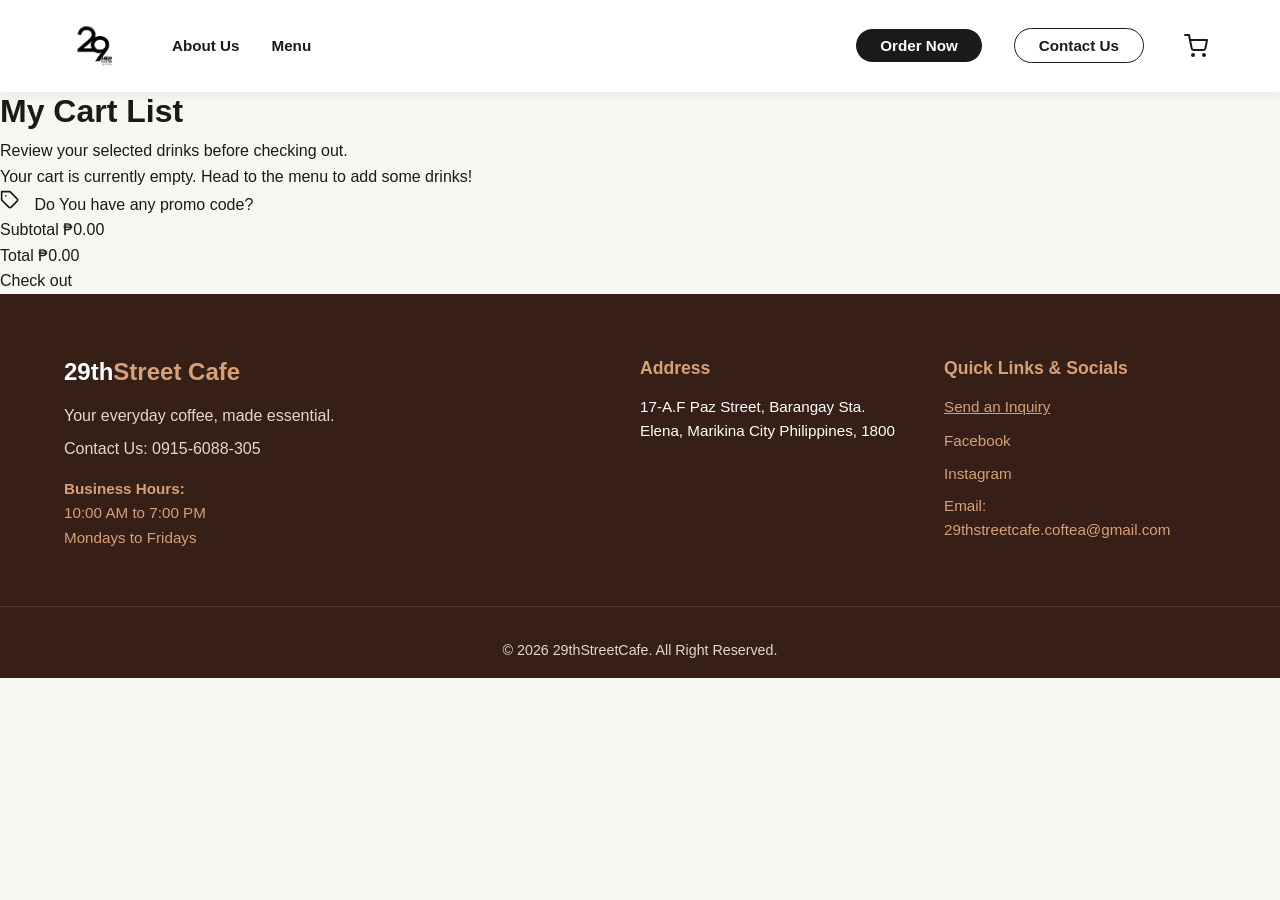
==== cart.html @ 1bb334f3 "mobile responsiveness v1" ====
<!DOCTYPE html>
<html lang="en">
<head>
    <meta charset="UTF-8">
    <meta name="viewport" content="width=device-width, initial-scale=1.0">
    <title>29th Street Cafe | My Cart</title>
    <link rel="stylesheet" href="styles.css">
    <script src="cart.js" defer></script>
</head>
<body>

    <header class="site-header">
        <div class="container header-container">
            <div class="logo-container">
                <a href="index.html#hero" class="brand-logo"><img src="images/logo ulit.png" alt="29th Street Cafe Logo" class="logo-img"></a>
            </div>
            <div class="mobile-header-actions">
                <a href="cart.html" class="cart-icon-link" aria-label="Go to Cart">
                    <svg width="24" height="24" viewBox="0 0 24 24" fill="none" stroke="currentColor" stroke-width="2" stroke-linecap="round" stroke-linejoin="round">
                        <circle cx="9" cy="21" r="1"></circle><circle cx="20" cy="21" r="1"></circle>
                        <path d="M1 1h4l2.68 13.39a2 2 0 0 0 2 1.61h9.72a2 2 0 0 0 2-1.61L23 6H6"></path>
                    </svg>
                </a>
            </div>
            <nav class="main-navigation">
                <ul class="nav-list">
                    <li><a href="index.html#about" class="nav-link">About Us</a></li>
                    <li><a href="index.html#menu" class="nav-link">Menu</a></li>
                    <li class="push-right"><a href="form.html" class="nav-link btn-nav">Order Now</a></li>
                    <li><a href="inquiries.html" class="nav-link btn-nav-outline">Contact Us</a></li>
                    <li class="desktop-cart">
                        <a href="cart.html" class="nav-link cart-icon-link" aria-label="Go to Cart">
                            <svg width="24" height="24" viewBox="0 0 24 24" fill="none" stroke="currentColor" stroke-width="2" stroke-linecap="round" stroke-linejoin="round">
                                <circle cx="9" cy="21" r="1"></circle><circle cx="20" cy="21" r="1"></circle>
                                <path d="M1 1h4l2.68 13.39a2 2 0 0 0 2 1.61h9.72a2 2 0 0 0 2-1.61L23 6H6"></path>
                            </svg>
                        </a>
                    </li>
                </ul>
            </nav>
        </div>
    </header>

    <main class="cart-page-main">
        <div class="cart-wrapper">
            <div class="cart-header">
                <h1>My Cart List</h1>
                <p>Review your selected drinks before checking out.</p>
            </div>

            <div id="cartItemsContainer" class="cart-items-container">
                </div>

            <div class="promo-code-box">
                <svg width="20" height="20" viewBox="0 0 24 24" fill="none" stroke="var(--espresso-brown)" stroke-width="2" stroke-linecap="round" stroke-linejoin="round" style="margin-right: 10px;">
                    <path d="M20.59 13.41l-7.17 7.17a2 2 0 0 1-2.83 0L2 12V2h10l8.59 8.59a2 2 0 0 1 0 2.82z"></path>
                    <line x1="7" y1="7" x2="7.01" y2="7"></line>
                </svg>
                Do You have any promo code?
            </div>

            <div class="cart-summary">
                <div class="summary-row">
                    <span>Subtotal</span>
                    <span id="cartSubtotal">₱0.00</span>
                </div>
                <div class="summary-divider"></div>
                <div class="summary-row total-row">
                    <span>Total</span>
                    <span id="cartTotal">₱0.00</span>
                </div>
            </div>

            <a href="form.html" class="btn-checkout">Check out</a>
        </div>
    </main>

    <footer id="app" class="site-footer">
        <div class="container footer-grid">
            <div class="footer-brand">
                <h3>29th<span class="logo-accent-footer">Street Cafe</span></h3>
                <p>Your everyday coffee, made essential.</p>
                <p>Contact Us: 0915-6088-305</p>
                <p style="margin-top: 15px; color: var(--chai-spice); font-size: 0.95rem;">
                    <strong>Business Hours:</strong><br>10:00 AM to 7:00 PM<br>Mondays to Fridays
                </p>
            </div>
           <div class="footer-links">
                <h4>Address</h4>
                <ul><li>17-A.F Paz Street, Barangay Sta. Elena, Marikina City Philippines, 1800</li></ul>
            </div>
            <div class="footer-links">
                <h4>Quick Links & Socials</h4>
                <ul>
                    <li><a href="inquiries.html" style="text-decoration: underline;">Send an Inquiry</a></li>
                    <li style="margin-top: 10px;"><a href="https://www.facebook.com/share/1GhwQuFxMb/" target="_blank">Facebook</a></li>
                    <li><a href="https://www.instagram.com/29thstreet_cafe" target="_blank">Instagram</a></li>
                    <li><a href="mailto:29thstreetcafe.coftea@gmail.com" title="Send an email">Email: 29thstreetcafe.coftea@gmail.com</a></li>
                </ul>
            </div>
        </div>
        <div class="footer-bottom"><p>© 2026 29thStreetCafe. All Right Reserved.</p></div>
    </footer>
</body>
</html>
---- styles.css ----
:root {
    --espresso-brown: #1a1a1a;       
    --creamy-latte: #f8f6f0;         
    --cappuccino-beige: #e5d9c5;     
    --mocha-brown: #4a4a4a;          
    --hazelnut-brown: #8b5b3f;      
    --chai-spice: #d8a078;          
    --white: #ffffff;                
    --surface: #ffffff;
    
    --font-primary: 'Helvetica Neue', Helvetica, Arial, sans-serif;
    --transition-standard: all 0.3s cubic-bezier(0.25, 0.8, 0.25, 1);
    --shadow-soft: 0 4px 10px rgba(0, 0, 0, 0.05);
    --shadow-hover: 0 15px 30px rgba(0, 0, 0, 0.1);
}

* { margin: 0; padding: 0; box-sizing: border-box; }
html { scroll-behavior: smooth; }

body {
    font-family: var(--font-primary);
    background-color: var(--creamy-latte);
    color: var(--espresso-brown);
    line-height: 1.6; 
    -webkit-font-smoothing: antialiased;
}

.container { width: 90%; max-width: 1200px; margin: 0 auto; }
h1, h2, h3, h4 { color: var(--espresso-brown); margin-bottom: 0.5rem; line-height: 1.2; }
a { text-decoration: none; color: inherit; transition: var(--transition-standard); }
.responsive-image { max-width: 100%; height: auto; display: block; border-radius: 8px; }
.placeholder-img-block {
    background-color: transparent; height: 300px; width: 100%;
    object-fit: cover; display: block; box-shadow: var(--shadow-soft);
}
.divider {
    height: 3px; width: 80px; background-color: var(--chai-spice);
    margin: 1rem auto 2rem auto; border-radius: 2px;
}
.section-header { text-align: center; margin-bottom: 4rem; }
.section-header p { color: var(--mocha-brown); font-size: 1.1rem; }

/* Header & Nav */
.site-header {
    background-color: rgba(255, 255, 255, 0.98); 
    backdrop-filter: blur(10px); box-shadow: var(--shadow-soft);
    position: sticky; top: 0; z-index: 1000; padding: 1rem 0;
}
.header-container { display: flex; align-items: center; justify-content: space-between; position: relative; }
.logo-container { flex-shrink: 0; }
.logo-img { max-height: 60px; width: auto; object-fit: contain; vertical-align: middle; }

/* Desktop Navigation */
.main-navigation { flex-grow: 1; display: flex; justify-content: flex-start; padding-left: 3rem; }
.nav-list { list-style: none; display: flex; align-items: center; gap: 2rem; width: 100%; }
.push-right { margin-left: auto; }
.nav-link { font-weight: 600; font-size: 0.95rem; color: var(--espresso-brown); position: relative; }

.nav-link:not(.btn-nav):not(.btn-nav-outline):not(.cart-icon-link)::after {
    content: ''; position: absolute; width: 0; height: 2px;
    bottom: -4px; left: 0; background-color: var(--chai-spice); transition: width 0.3s ease;
}
.nav-link:not(.btn-nav):not(.btn-nav-outline):not(.cart-icon-link):hover::after { width: 100%; }

.btn-nav { background-color: var(--espresso-brown); color: var(--white) !important; padding: 8px 24px; border-radius: 30px; }
.btn-nav:hover { background-color: var(--chai-spice); color: var(--white) !important; transform: translateY(-2px); }
.btn-nav-outline { border: 1px solid var(--espresso-brown); color: var(--espresso-brown) !important; padding: 8px 24px; border-radius: 30px; }
.btn-nav-outline:hover { background-color: var(--espresso-brown); color: var(--white) !important; }

.cart-icon-link {
    display: flex; align-items: center; justify-content: center;
    padding: 8px; color: var(--espresso-brown); border-radius: 50%; transition: var(--transition-standard);
}
.cart-icon-link:hover { color: var(--chai-spice); background-color: rgba(216, 160, 120, 0.1); transform: translateY(-2px); }

/* Mobile Nav Toggle & Actions */
.mobile-header-actions { display: none; }

/* =======================================================
   MOBILE NAVIGATION LAYOUT - APP-STYLE BOTTOM BAR
   ======================================================= */
@media screen and (max-width: 768px) {
    body { padding-bottom: 85px; } 
    
    .mobile-header-actions { display: flex; align-items: center; z-index: 1001; }
    .desktop-cart { display: none !important; }
    
    .main-navigation {
        position: fixed;
        top: auto;
        bottom: 0;
        left: 0;
        width: 100%;
        height: auto;
        background-color: rgba(255, 255, 255, 0.98);
        backdrop-filter: blur(10px);
        box-shadow: 0 -4px 20px rgba(0, 0, 0, 0.08);
        z-index: 9999;
        display: flex;
        align-items: center;
        padding-bottom: env(safe-area-inset-bottom);
    }
    
    .nav-list { 
        flex-direction: row; 
        width: 100%; 
        padding: 10px 5px; 
        gap: 5px; 
        margin: 0;
        justify-content: space-evenly;
        height: 70px;
    }
    
    .nav-list li { 
        width: auto; 
        text-align: center; 
        border: none; 
        margin: 0;
        flex: 1;
        display: flex;
        align-items: center;
        justify-content: center;
    }
    
    .push-right { margin-left: 0; }
    
    .nav-link { 
        display: block; 
        padding: 8px 2px; 
        font-size: clamp(0.7rem, 2.5vw, 0.85rem); 
        line-height: 1.2;
        width: 100%;
    }
    
    .btn-nav, .btn-nav-outline {
        padding: 10px 4px;
        border-radius: 10px;
        width: 95%;
    }
}

/* Hero Section */
.hero-section {
    position: relative; background-image: url('background.jpg'); background-size: cover;
    background-position: center; background-attachment: fixed; min-height: 80vh;
    display: flex; align-items: center; justify-content: center;
}
.hero-overlay {
    position: absolute; top: 0; left: 0; right: 0; bottom: 0;
    background: linear-gradient(to bottom, rgba(75, 44, 32, 0.5), rgba(75, 44, 32, 0.7));
    display: flex; align-items: center; justify-content: center; padding: 2rem 1rem; 
}
.hero-content { text-align: center; color: var(--white); max-width: 900px; width: 100%; z-index: 1; }
.hero-title {
    font-family: Arial, Helvetica, sans-serif; font-size: clamp(2.5rem, 6vw, 75px); 
    font-weight: 800; color: #b79870; text-shadow: 0px 4px 10px rgba(0, 0, 0, 0.7);
    margin-bottom: 1rem; line-height: 1.1; white-space: nowrap; 
}
.text-highlight { color: #e9d8ba; font-style: normal; }
.hero-subtitle {
    font-family: 'Arial Black', sans-serif; font-size: 20px; color: white;
    text-shadow: 0px 4px 10px rgba(0, 0, 0, 0.9); margin-bottom: 2rem; font-weight: normal;
}
.hero-divider { height: 3.5px; width: 405px; max-width: 100%; background-color: #ffffff; margin: 0 auto 2.5rem auto; }
.hero-actions { display: flex; justify-content: center; gap: 1.5rem; }

/* EXACT RESTORE: Hero Pill Buttons */
.btn {
    display: inline-block; padding: 12px 32px; border-radius: 50px; font-weight: bold;
    text-align: center; cursor: pointer; transition: var(--transition-standard);
    text-transform: uppercase; letter-spacing: 1px; font-size: 0.9rem;
}
.btn-primary { background-color: #1a1a1a; color: #ffffff; border: 2px solid #1a1a1a; }
.btn-primary:hover { background-color: var(--chai-spice); border-color: var(--chai-spice); transform: translateY(-3px); }
.btn-secondary { background-color: transparent; color: #ffffff; border: 2px solid #ffffff; }
.btn-secondary:hover { background-color: #ffffff; color: var(--espresso-brown); transform: translateY(-3px); }

@media (max-width: 480px) {
    .hero-actions { flex-direction: column; width: 100%; gap: 1rem; }
    .btn { width: 100%; }
}

/* Story Section */
.story-section { padding: 6rem 0; background-color: var(--creamy-latte); }
.story-grid { display: flex; gap: 4rem; align-items: center; }
.story-text { flex: 1; }
.story-text p { margin-bottom: 1.5rem; font-size: 1.05rem; color: var(--mocha-brown); }
.story-visual { flex: 1; }
@media screen and (max-width: 768px) { .story-grid { flex-direction: column-reverse; gap: 2rem; } }

/* Menu Section */
.menu-section { padding: 6rem 0; background-color: var(--creamy-latte);  }
.product-grid { display: grid; grid-template-columns: repeat(auto-fit, minmax(300px, 1fr)); gap: 2.5rem; }
.product-card {
    background-color: var(--white); border-radius: 12px; overflow: hidden;
    box-shadow: var(--shadow-soft); transition: var(--transition-standard);
    display: flex; flex-direction: column; cursor: pointer; border: 1px solid var(--cappuccino-beige);
}
.product-card:hover { box-shadow: var(--shadow-hover); transform: translateY(-8px); border-color: var(--chai-spice); }
.image-wrapper { width: 100%; height: 200px; overflow: hidden; background-color: transparent; }
.product-image {
    width: 100%; height: 100%; object-fit: cover; 
    background-color: transparent; 
    mix-blend-mode: multiply; /* Blends the image perfectly */
    transition: transform 0.6s ease;
}
.product-card:hover .product-image { transform: scale(1.08); }
.product-info { padding: 1.5rem; display: flex; flex-direction: column; flex-grow: 1; }
.product-category { font-size: 0.8rem; text-transform: uppercase; letter-spacing: 1px; color: var(--chai-spice); margin-bottom: 0.5rem; font-weight: bold; }
.product-name { font-size: 1.25rem; margin-bottom: 0.5rem; }
.product-desc { font-size: 0.95rem; color: var(--mocha-brown); margin-bottom: 1.5rem; flex-grow: 1; }
.product-meta { display: flex; justify-content: space-between; align-items: center; border-top: 1px solid var(--cappuccino-beige); padding-top: 1rem; }
.product-price { font-weight: bold; font-size: 1.2rem; color: var(--espresso-brown); }

/* Mobile Menu Layout */
@media (max-width: 768px) {
    .menu-section { padding: 3rem 0; }
    .product-grid { grid-template-columns: 1fr; gap: 1rem; }
    .product-card {
        flex-direction: row; padding: 12px; height: auto; align-items: center; border-radius: 16px;
    }
    .product-card:hover { transform: translateY(-3px); }
    .image-wrapper { width: 90px; height: 90px; border-radius: 12px; flex-shrink: 0; background-color: transparent;}
    .product-info { padding: 0 0 0 15px; text-align: left; }
    .product-category { font-size: 0.7rem; margin-bottom: 2px; }
    .product-name { font-size: 1.1rem; margin-bottom: 4px; line-height: 1.2; }
    .product-desc {
        font-size: 0.8rem; display: -webkit-box; -webkit-line-clamp: 2; 
        -webkit-box-orient: vertical; overflow: hidden; margin-bottom: 6px;
    }
    .product-meta { border-top: none; padding-top: 0; margin-top: auto; }
    .product-price { font-size: 1rem; }
}

/* Footer */
.site-footer { background-color: #351F16; color: var(--cappuccino-beige); padding: 4rem 0 1rem 0; }
.footer-grid { display: grid; grid-template-columns: 2fr 1fr 1fr; gap: 2rem; margin-bottom: 3rem; }
.footer-brand h3 { color: var(--white); font-size: 1.5rem; margin-bottom: 1rem; }
.logo-accent-footer { color: var(--chai-spice); }
.footer-brand p { margin-bottom: 0.5rem; }
.footer-links h4 { color: var(--chai-spice); margin-bottom: 1rem; font-size: 1.1rem; }
.footer-links ul { list-style: none; }
.footer-links li { margin-bottom: 0.5rem; font-size: 0.95rem; color: var(--white); }
.footer-links a { color: var(--chai-spice); transition: var(--transition-standard); }
.footer-links a:hover { color: var(--white); padding-left: 5px; }
.footer-bottom { text-align: center; padding-top: 2rem; border-top: 1px solid rgba(191, 167, 138, 0.2); font-size: 0.89rem; }

@media screen and (max-width: 768px) {
   .site-footer { padding: 2.5rem 0 1rem 0; }
   .footer-grid { grid-template-columns: 1fr; text-align: center; gap: 1.5rem; margin-bottom: 2rem; }
   .footer-brand { margin-bottom: 0.5rem; }
   .footer-brand h3 { font-size: 1.5rem; margin-bottom: 0.5rem; }
   .footer-brand p { font-size: 0.95rem; margin-bottom: 0.3rem; line-height: 1.4; }
   .footer-links h4 { font-size: 1.1rem; margin-bottom: 0.5rem; }
   .footer-links li { font-size: 0.95rem; line-height: 1.4; margin-bottom: 0.4rem; }
   .footer-links a:hover { padding-left: 0; }
   .footer-bottom { padding-top: 1.5rem; font-size: 0.85rem; }
}

/* Scroll To Top */
.scroll-to-top {
    position: fixed; bottom: 30px; right: 30px; width: 50px; height: 50px;
    background-color: var(--espresso-brown); color: var(--white); border-radius: 50%;
    display: flex; justify-content: center; align-items: center; box-shadow: var(--shadow-hover);
    opacity: 0; visibility: hidden; transform: translateY(20px); transition: var(--transition-standard); z-index: 9999;
}
.scroll-to-top.show { opacity: 1; visibility: visible; transform: translateY(0); }
@media screen and (max-width: 768px) {
    .scroll-to-top { bottom: 95px; } /* Adjust for bottom nav */
}

/* =======================================================
   CLEAN WHITE MODAL
   ======================================================= */
.menu-modal {
    position: fixed; top: 0; left: 0; width: 100%; height: 100%;
    background: rgba(0, 0, 0, 0.6); 
    z-index: 2000; display: flex; align-items: center; justify-content: center;
    opacity: 0; pointer-events: none; transition: opacity 0.3s ease; backdrop-filter: blur(3px);
}
.menu-modal.show { opacity: 1; pointer-events: auto; }
.modal-content {
    background-color: #ffffff; 
    width: 90%; max-width: 850px; border-radius: 12px;
    padding: 40px; position: relative; transform: scale(0.95) translateY(20px);
    transition: transform 0.4s cubic-bezier(0.25, 0.8, 0.25, 1); box-shadow: 0 25px 50px rgba(0,0,0,0.2);
}
.menu-modal.show .modal-content { transform: scale(1) translateY(0); }
.close-modal { 
    position: absolute; top: 15px; right: 20px; font-size: 28px; font-weight: bold; 
    color: #1a1a1a; cursor: pointer; transition: color 0.2s; 
}
.close-modal:hover { color: #666666; }
.modal-layout { display: grid; grid-template-columns: 1fr 1fr; gap: 40px; align-items: start; }
.modal-image-container { 
    width: 100%; height: 100%; min-height: 400px; border-radius: 8px; overflow: hidden; 
    background-color: transparent; display: flex; justify-content: center; align-items: center; padding: 20px;
}
.modal-image-container img { 
    max-width: 100%; max-height: 100%; object-fit: contain; mix-blend-mode: multiply;
}
.product-category#modalCategory { 
    color: #c47045; font-size: 0.8rem; letter-spacing: 1px; font-weight: bold; text-transform: uppercase; display: block; margin-bottom: 5px;
}
.modal-title { font-size: 2.2rem; color: #1a1a1a; margin-bottom: 5px; font-weight: 800; line-height: 1.1; }
.product-price#modalPrice { color: #1a1a1a; font-size: 1.3rem; font-weight: bold; margin-bottom: 20px; display: block; }
.modal-selection-group { margin-bottom: 18px; display: flex; flex-direction: column; }
.modal-selection-group label { font-weight: 700; color: #1a1a1a; margin-bottom: 8px; font-size: 0.9rem; }
.modal-select { 
    padding: 10px 12px; border: 1px solid #cccccc; border-radius: 6px; background-color: #ffffff; 
    color: #1a1a1a; font-family: inherit; font-size: 0.95rem; outline: none; transition: border-color 0.2s;
}
.modal-select:focus { border-color: #1a1a1a; }
.addons-grid { display: grid; grid-template-columns: 1fr 1fr; gap: 12px; margin-top: 5px; }
.checkbox-item { display: flex; align-items: center; gap: 8px; font-size: 0.85rem; color: #1a1a1a; cursor: pointer; }
.checkbox-item input { accent-color: #1a1a1a; width: 16px; height: 16px; cursor: pointer; }
#addToCartBtn {
    background-color: #1a1a1a; color: #ffffff; border: none; padding: 15px;
    border-radius: 30px; font-weight: bold; margin-top: 25px; width: 100%;
    cursor: pointer; transition: transform 0.2s, background 0.2s; font-size: 1rem; text-transform: uppercase;
}
#addToCartBtn:hover { background-color: #333333; transform: translateY(-2px); }

@media (max-width: 768px) {
    .menu-modal { align-items: flex-end; }
    .modal-content {
        margin: 0; width: 100%; border-radius: 25px 25px 0 0; padding: 30px 20px;
        max-height: 85vh; overflow-y: auto; transform: translateY(100%); transition: transform 0.35s ease-out; background-color: #ffffff;
    }
    .menu-modal.show .modal-content { transform: translateY(0); }
    .close-modal { right: 20px; top: 15px; font-size: 32px; color: #1a1a1a; }
    .modal-layout { grid-template-columns: 1fr; gap: 20px; }
    .modal-image-container { height: 260px; min-height: auto; border-radius: 16px; background-color: transparent;}
    .modal-title { font-size: 1.8rem; } 
}

/* Toast Notification */
.cart-toast {
    position: fixed; bottom: -100px; left: 50%; transform: translateX(-50%);
    background-color: var(--chai-spice); color: var(--white); padding: 15px 30px;
    border-radius: 30px; font-weight: bold; box-shadow: 0 10px 30px rgba(0,0,0,0.2);
    transition: bottom 0.4s cubic-bezier(0.68, -0.55, 0.265, 1.55); z-index: 9999; display: flex; align-items: center; gap: 10px;
}
.cart-toast::before { content: '✓'; background: var(--white); color: var(--chai-spice); width: 20px; height: 20px; border-radius: 50%; display: flex; align-items: center; justify-content: center; font-size: 0.8rem; }
@media screen and (max-width: 768px) { .cart-toast.show { bottom: 95px; } }
@media screen and (min-width: 769px) { .cart-toast.show { bottom: 30px; } }
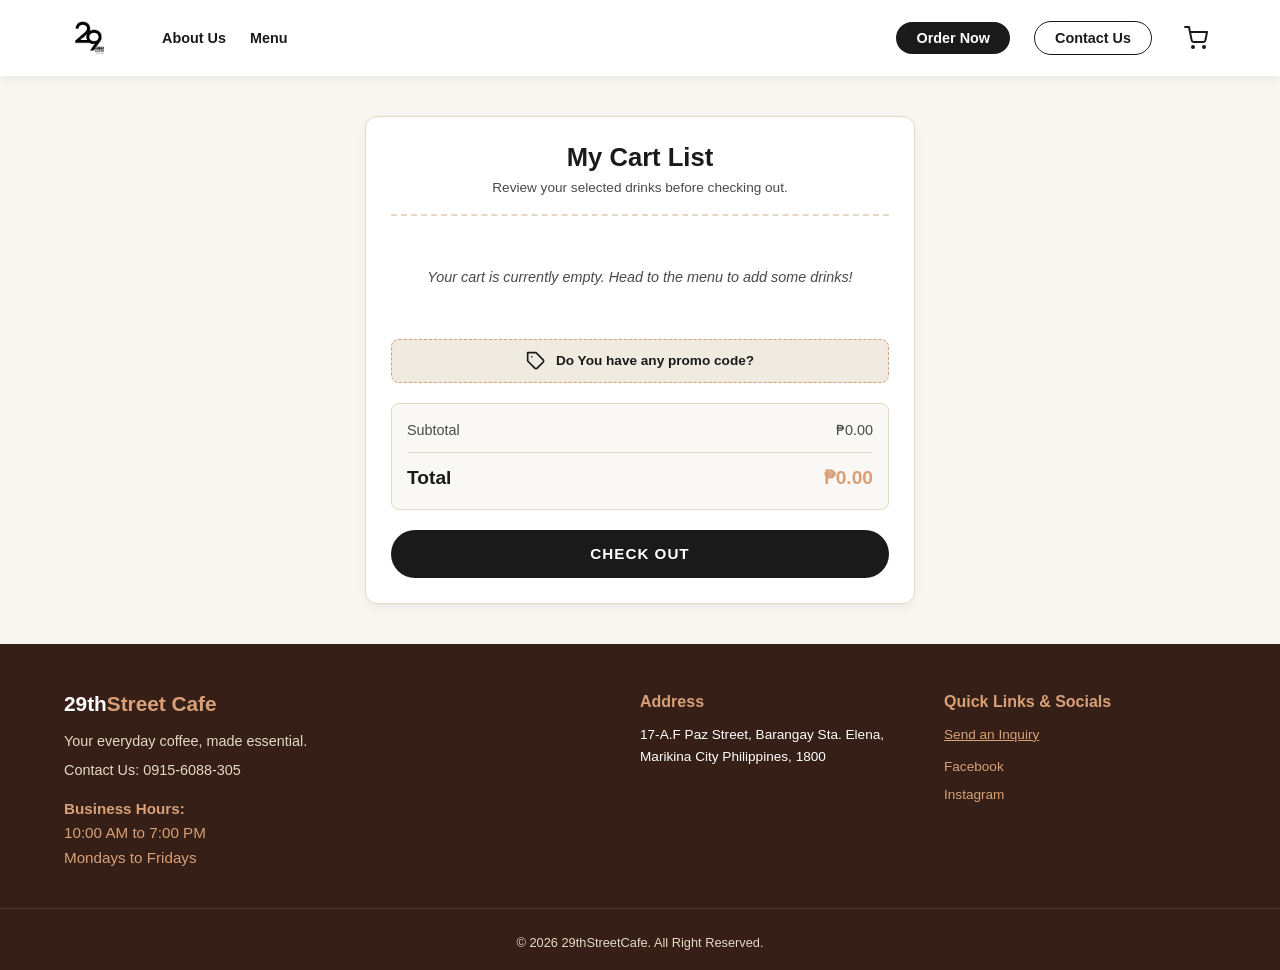
==== commit be67d7f6: "fixed mobile responsiveness" ====
--- a/cart.html
+++ b/cart.html
@@ -14,6 +14,7 @@
             <div class="logo-container">
                 <a href="index.html#hero" class="brand-logo"><img src="images/logo ulit.png" alt="29th Street Cafe Logo" class="logo-img"></a>
             </div>
+            
             <div class="mobile-header-actions">
                 <a href="cart.html" class="cart-icon-link" aria-label="Go to Cart">
                     <svg width="24" height="24" viewBox="0 0 24 24" fill="none" stroke="currentColor" stroke-width="2" stroke-linecap="round" stroke-linejoin="round">
@@ -21,13 +22,21 @@
                         <path d="M1 1h4l2.68 13.39a2 2 0 0 0 2 1.61h9.72a2 2 0 0 0 2-1.61L23 6H6"></path>
                     </svg>
                 </a>
+                <button class="menu-toggle" aria-label="Toggle Menu" id="mobileMenuBtn">
+                    <svg width="28" height="28" viewBox="0 0 24 24" fill="none" stroke="currentColor" stroke-width="2" stroke-linecap="round" stroke-linejoin="round">
+                        <line x1="3" y1="12" x2="21" y2="12"></line>
+                        <line x1="3" y1="6" x2="21" y2="6"></line>
+                        <line x1="3" y1="18" x2="21" y2="18"></line>
+                    </svg>
+                </button>
             </div>
-            <nav class="main-navigation">
+
+            <nav class="main-navigation" id="mainNav">
                 <ul class="nav-list">
                     <li><a href="index.html#about" class="nav-link">About Us</a></li>
                     <li><a href="index.html#menu" class="nav-link">Menu</a></li>
                     <li class="push-right"><a href="form.html" class="nav-link btn-nav">Order Now</a></li>
-                    <li><a href="inquiries.html" class="nav-link btn-nav-outline">Contact Us</a></li>
+                    <li><a href="#app" class="nav-link btn-nav-outline">Contact Us</a></li>
                     <li class="desktop-cart">
                         <a href="cart.html" class="nav-link cart-icon-link" aria-label="Go to Cart">
                             <svg width="24" height="24" viewBox="0 0 24 24" fill="none" stroke="currentColor" stroke-width="2" stroke-linecap="round" stroke-linejoin="round">
@@ -49,7 +58,7 @@
             </div>
 
             <div id="cartItemsContainer" class="cart-items-container">
-                </div>
+            </div>
 
             <div class="promo-code-box">
                 <svg width="20" height="20" viewBox="0 0 24 24" fill="none" stroke="var(--espresso-brown)" stroke-width="2" stroke-linecap="round" stroke-linejoin="round" style="margin-right: 10px;">
@@ -77,26 +86,69 @@
 
     <footer id="app" class="site-footer">
         <div class="container footer-grid">
+            
             <div class="footer-brand">
                 <h3>29th<span class="logo-accent-footer">Street Cafe</span></h3>
                 <p>Your everyday coffee, made essential.</p>
-                <p>Contact Us: 0915-6088-305</p>
-                <p style="margin-top: 15px; color: var(--chai-spice); font-size: 0.95rem;">
-                    <strong>Business Hours:</strong><br>10:00 AM to 7:00 PM<br>Mondays to Fridays
-                </p>
+                
+                <div class="desktop-only">
+                    <p>Contact Us: 0915-6088-305</p>
+                    <p style="margin-top: 15px; color: var(--chai-spice); font-size: 0.95rem;">
+                        <strong>Business Hours:</strong><br>10:00 AM to 7:00 PM<br>Mondays to Fridays
+                    </p>
+                </div>
+                
+                <details class="mobile-footer-dropdown mobile-only-block">
+                    <summary>Business Hours</summary>
+                    <div class="dropdown-content">
+                        10:00 AM to 7:00 PM<br>Mondays to Fridays
+                    </div>
+                </details>
             </div>
-           <div class="footer-links">
-                <h4>Address</h4>
-                <ul><li>17-A.F Paz Street, Barangay Sta. Elena, Marikina City Philippines, 1800</li></ul>
+            
+            <div class="footer-links">
+                <div class="desktop-only">
+                    <h4>Address</h4>
+                    <ul><li>17-A.F Paz Street, Barangay Sta. Elena, Marikina City Philippines, 1800</li></ul>
+                </div>
+                
+                <details class="mobile-footer-dropdown mobile-only-block">
+                    <summary>Address</summary>
+                    <div class="dropdown-content">
+                        17-A.F Paz Street, Barangay Sta. Elena, Marikina City Philippines, 1800
+                    </div>
+                </details>
             </div>
+            
             <div class="footer-links">
-                <h4>Quick Links & Socials</h4>
-                <ul>
-                    <li><a href="inquiries.html" style="text-decoration: underline;">Send an Inquiry</a></li>
-                    <li style="margin-top: 10px;"><a href="https://www.facebook.com/share/1GhwQuFxMb/" target="_blank">Facebook</a></li>
-                    <li><a href="https://www.instagram.com/29thstreet_cafe" target="_blank">Instagram</a></li>
-                    <li><a href="mailto:29thstreetcafe.coftea@gmail.com" title="Send an email">Email: 29thstreetcafe.coftea@gmail.com</a></li>
-                </ul>
+                <div class="desktop-only">
+                    <h4>Quick Links & Socials</h4>
+                    <ul>
+                        <li><a href="inquiries.html" style="text-decoration: underline;">Send an Inquiry</a></li>
+                        <li style="margin-top: 10px;"><a href="https://www.facebook.com/share/1GhwQuFxMb/" target="_blank">Facebook</a></li>
+                        <li><a href="https://www.instagram.com/29thstreet_cafe" target="_blank">Instagram</a></li>
+                    </ul>
+                </div>
+
+                <details class="mobile-footer-dropdown mobile-only-block">
+                    <summary>Contact Us</summary>
+                    <div class="dropdown-content">
+                        <a href="inquiries.html" style="display:block; margin-bottom: 8px; text-decoration:underline;">Send an Inquiry</a>
+                        Call/Text: 0915-6088-305
+                    </div>
+                </details>
+
+                <div class="footer-socials mobile-only-flex">
+                    <a href="https://www.facebook.com/share/1GhwQuFxMb/" target="_blank" aria-label="Facebook">
+                        <svg viewBox="0 0 24 24"><path d="M12 2C6.477 2 2 6.477 2 12c0 4.991 3.657 9.128 8.438 9.878v-6.987h-2.54V12h2.54V9.797c0-2.506 1.492-3.89 3.777-3.89 1.094 0 2.238.195 2.238.195v2.46h-1.26c-1.243 0-1.63.771-1.63 1.562V12h2.773l-.443 2.89h-2.33v6.988C18.343 21.128 22 16.991 22 12c0-5.523-4.477-10-10-10z"/></svg>
+                    </a>
+                    <a href="https://www.instagram.com/29thstreet_cafe" target="_blank" aria-label="Instagram">
+                        <svg viewBox="0 0 24 24"><path d="M12 2.163c3.204 0 3.584.012 4.85.07 3.252.148 4.771 1.691 4.919 4.919.058 1.265.069 1.645.069 4.849 0 3.205-.012 3.584-.069 4.849-.149 3.225-1.664 4.771-4.919 4.919-1.266.058-1.644.07-4.85.07-3.204 0-3.584-.012-4.849-.07-3.26-.149-4.771-1.699-4.919-4.92-.058-1.265-.07-1.644-.07-4.849 0-3.204.013-3.583.07-4.849.149-3.227 1.664-4.771 4.919-4.919 1.266-.057 1.645-.069 4.849-.069zm0-2.163c-3.259 0-3.667.014-4.947.072-4.358.2-6.78 2.618-6.98 6.98-.059 1.281-.073 1.689-.073 4.948 0 3.259.014 3.668.072 4.948.2 4.358 2.618 6.78 6.98 6.98 1.281.058 1.689.072 4.948.072 3.259 0 3.668-.014 4.948-.072 4.354-.2 6.782-2.618 6.979-6.98.059-1.28.073-1.689.073-4.948 0-3.259-.014-3.667-.072-4.947-.196-4.354-2.617-6.78-6.979-6.98-1.281-.059-1.69-.073-4.949-.073zm0 5.838c-3.403 0-6.162 2.759-6.162 6.162s2.759 6.163 6.162 6.163 6.162-2.759 6.162-6.163c0-3.403-2.759-6.162-6.162-6.162zm0 10.162c-2.209 0-4-1.79-4-4 0-2.209 1.791-4 4-4s4 1.791 4 4c0 2.21-1.791 4-4 4zm6.406-11.845c-.796 0-1.441.645-1.441 1.44s.645 1.44 1.441 1.44c.795 0 1.439-.645 1.439-1.44s-.644-1.44-1.439-1.44z"/></svg>
+                    </a>
+                    <a href="mailto:29thstreetcafe.coftea@gmail.com" aria-label="Email">
+                        <svg viewBox="0 0 24 24"><path d="M20 4H4c-1.1 0-1.99.9-1.99 2L2 18c0 1.1.9 2 2 2h16c1.1 0 2-.9 2-2V6c0-1.1-.9-2-2-2zm0 4l-8 5-8-5V6l8 5 8-5v2z"/></svg>
+                    </a>
+                </div>
             </div>
         </div>
         <div class="footer-bottom"><p>© 2026 29thStreetCafe. All Right Reserved.</p></div>
--- a/styles.css
+++ b/styles.css
@@ -37,24 +37,24 @@
     height: 3px; width: 80px; background-color: var(--chai-spice);
     margin: 1rem auto 2rem auto; border-radius: 2px;
 }
-.section-header { text-align: center; margin-bottom: 4rem; }
-.section-header p { color: var(--mocha-brown); font-size: 1.1rem; }
+.section-header { text-align: center; margin-bottom: 3rem; }
+.section-header p { color: var(--mocha-brown); font-size: 1rem; }
 
 /* Header & Nav */
 .site-header {
     background-color: rgba(255, 255, 255, 0.98); 
     backdrop-filter: blur(10px); box-shadow: var(--shadow-soft);
-    position: sticky; top: 0; z-index: 1000; padding: 1rem 0;
+    position: sticky; top: 0; z-index: 1000; padding: 0.8rem 0;
 }
 .header-container { display: flex; align-items: center; justify-content: space-between; position: relative; }
 .logo-container { flex-shrink: 0; }
-.logo-img { max-height: 60px; width: auto; object-fit: contain; vertical-align: middle; }
+.logo-img { max-height: 50px; width: auto; object-fit: contain; vertical-align: middle; }
 
 /* Desktop Navigation */
 .main-navigation { flex-grow: 1; display: flex; justify-content: flex-start; padding-left: 3rem; }
-.nav-list { list-style: none; display: flex; align-items: center; gap: 2rem; width: 100%; }
+.nav-list { list-style: none; display: flex; align-items: center; gap: 1.5rem; width: 100%; }
 .push-right { margin-left: auto; }
-.nav-link { font-weight: 600; font-size: 0.95rem; color: var(--espresso-brown); position: relative; }
+.nav-link { font-weight: 600; font-size: 0.9rem; color: var(--espresso-brown); position: relative; }
 
 .nav-link:not(.btn-nav):not(.btn-nav-outline):not(.cart-icon-link)::after {
     content: ''; position: absolute; width: 0; height: 2px;
@@ -62,9 +62,9 @@
 }
 .nav-link:not(.btn-nav):not(.btn-nav-outline):not(.cart-icon-link):hover::after { width: 100%; }
 
-.btn-nav { background-color: var(--espresso-brown); color: var(--white) !important; padding: 8px 24px; border-radius: 30px; }
-.btn-nav:hover { background-color: var(--chai-spice); color: var(--white) !important; transform: translateY(-2px); }
-.btn-nav-outline { border: 1px solid var(--espresso-brown); color: var(--espresso-brown) !important; padding: 8px 24px; border-radius: 30px; }
+.btn-nav { background-color: var(--espresso-brown); color: var(--white) !important; padding: 8px 20px; border-radius: 30px; }
+.btn-nav:hover { background-color: var(--chai-spice); transform: translateY(-2px); }
+.btn-nav-outline { border: 1px solid var(--espresso-brown); color: var(--espresso-brown) !important; padding: 8px 20px; border-radius: 30px; }
 .btn-nav-outline:hover { background-color: var(--espresso-brown); color: var(--white) !important; }
 
 .cart-icon-link {
@@ -75,74 +75,48 @@
 
 /* Mobile Nav Toggle & Actions */
 .mobile-header-actions { display: none; }
-
-/* =======================================================
-   MOBILE NAVIGATION LAYOUT - APP-STYLE BOTTOM BAR
-   ======================================================= */
+.menu-toggle { display: none; background: none; border: none; cursor: pointer; color: var(--espresso-brown); padding: 4px; }
+
+/* MOBILE NAVIGATION (HAMBURGER DROPDOWN) */
 @media screen and (max-width: 768px) {
-    body { padding-bottom: 85px; } 
-    
-    .mobile-header-actions { display: flex; align-items: center; z-index: 1001; }
+    body { padding-bottom: 0; } 
+    .site-header { padding: 0.8rem 0; } 
+    .logo-img { max-height: 45px; } 
+    
+    .mobile-header-actions { display: flex; align-items: center; gap: 15px; z-index: 1002; }
+    .menu-toggle { display: block; }
     .desktop-cart { display: none !important; }
     
     .main-navigation {
-        position: fixed;
-        top: auto;
-        bottom: 0;
-        left: 0;
-        width: 100%;
-        height: auto;
-        background-color: rgba(255, 255, 255, 0.98);
-        backdrop-filter: blur(10px);
-        box-shadow: 0 -4px 20px rgba(0, 0, 0, 0.08);
-        z-index: 9999;
-        display: flex;
-        align-items: center;
-        padding-bottom: env(safe-area-inset-bottom);
+        position: absolute; top: 100%; left: 0; width: 100%;
+        background-color: rgba(255, 255, 255, 0.98); backdrop-filter: blur(10px);
+        box-shadow: 0 10px 20px rgba(0, 0, 0, 0.08); z-index: 999;
+        max-height: 0; overflow: hidden;
+        transition: max-height 0.4s ease-in-out, padding 0.4s ease-in-out;
+        padding: 0 25px;
     }
     
-    .nav-list { 
-        flex-direction: row; 
-        width: 100%; 
-        padding: 10px 5px; 
-        gap: 5px; 
-        margin: 0;
-        justify-content: space-evenly;
-        height: 70px;
-    }
-    
-    .nav-list li { 
-        width: auto; 
-        text-align: center; 
-        border: none; 
-        margin: 0;
-        flex: 1;
-        display: flex;
-        align-items: center;
-        justify-content: center;
-    }
-    
-    .push-right { margin-left: 0; }
-    
-    .nav-link { 
-        display: block; 
-        padding: 8px 2px; 
-        font-size: clamp(0.7rem, 2.5vw, 0.85rem); 
-        line-height: 1.2;
-        width: 100%;
-    }
-    
-    .btn-nav, .btn-nav-outline {
-        padding: 10px 4px;
-        border-radius: 10px;
-        width: 95%;
-    }
+    .main-navigation.active { max-height: 400px; padding: 15px 25px 30px 25px; border-top: 1px solid var(--cappuccino-beige); }
+    
+    .nav-list { flex-direction: column; width: 100%; padding: 0; gap: 0; margin: 0; align-items: flex-start; height: auto; }
+    .nav-list li { width: 100%; text-align: left; display: block; }
+    .push-right { margin-left: 0; margin-top: 15px; }
+    
+    .nav-link { display: block; padding: 12px 0; font-size: 1.1rem; width: 100%; border-bottom: 1px solid #f0ebe1; color: var(--espresso-brown); }
+    .nav-link:not(.btn-nav):not(.btn-nav-outline):not(.cart-icon-link)::after { display: none; }
+    
+    .btn-nav, .btn-nav-outline { padding: 12px 15px; border-radius: 8px; width: 100%; text-align: center; border: none; font-size: 1rem; margin-bottom: 10px; }
+    .btn-nav-outline { border: 2px solid var(--espresso-brown); }
+}
+
+@media screen and (max-width: 380px) {
+    .nav-link { font-size: 1rem; }
 }
 
 /* Hero Section */
 .hero-section {
     position: relative; background-image: url('background.jpg'); background-size: cover;
-    background-position: center; background-attachment: fixed; min-height: 80vh;
+    background-position: center; background-attachment: fixed; min-height: 70vh;
     display: flex; align-items: center; justify-content: center;
 }
 .hero-overlay {
@@ -150,197 +124,325 @@
     background: linear-gradient(to bottom, rgba(75, 44, 32, 0.5), rgba(75, 44, 32, 0.7));
     display: flex; align-items: center; justify-content: center; padding: 2rem 1rem; 
 }
-.hero-content { text-align: center; color: var(--white); max-width: 900px; width: 100%; z-index: 1; }
+.hero-content { text-align: center; color: var(--white); max-width: 800px; width: 100%; z-index: 1; }
 .hero-title {
-    font-family: Arial, Helvetica, sans-serif; font-size: clamp(2.5rem, 6vw, 75px); 
+    font-family: Arial, Helvetica, sans-serif; font-size: clamp(2rem, 5vw, 60px); 
     font-weight: 800; color: #b79870; text-shadow: 0px 4px 10px rgba(0, 0, 0, 0.7);
-    margin-bottom: 1rem; line-height: 1.1; white-space: nowrap; 
+    margin-bottom: 0.5rem; line-height: 1.1; white-space: normal;
 }
 .text-highlight { color: #e9d8ba; font-style: normal; }
 .hero-subtitle {
-    font-family: 'Arial Black', sans-serif; font-size: 20px; color: white;
-    text-shadow: 0px 4px 10px rgba(0, 0, 0, 0.9); margin-bottom: 2rem; font-weight: normal;
-}
-.hero-divider { height: 3.5px; width: 405px; max-width: 100%; background-color: #ffffff; margin: 0 auto 2.5rem auto; }
-.hero-actions { display: flex; justify-content: center; gap: 1.5rem; }
-
-/* EXACT RESTORE: Hero Pill Buttons */
+    font-family: 'Arial Black', sans-serif; font-size: 1.1rem; color: white;
+    text-shadow: 0px 4px 10px rgba(0, 0, 0, 0.9); margin-bottom: 1.5rem; font-weight: normal;
+}
+.hero-divider { height: 3px; width: 300px; max-width: 100%; background-color: #ffffff; margin: 0 auto 2rem auto; }
+.hero-actions { display: flex; justify-content: center; gap: 1rem; }
+
 .btn {
-    display: inline-block; padding: 12px 32px; border-radius: 50px; font-weight: bold;
+    display: inline-block; padding: 10px 28px; border-radius: 50px; font-weight: bold;
     text-align: center; cursor: pointer; transition: var(--transition-standard);
-    text-transform: uppercase; letter-spacing: 1px; font-size: 0.9rem;
+    text-transform: uppercase; letter-spacing: 1px; font-size: 0.85rem;
 }
 .btn-primary { background-color: #1a1a1a; color: #ffffff; border: 2px solid #1a1a1a; }
 .btn-primary:hover { background-color: var(--chai-spice); border-color: var(--chai-spice); transform: translateY(-3px); }
 .btn-secondary { background-color: transparent; color: #ffffff; border: 2px solid #ffffff; }
 .btn-secondary:hover { background-color: #ffffff; color: var(--espresso-brown); transform: translateY(-3px); }
 
+/* MOBILE FIX FOR HERO SECTION */
 @media (max-width: 480px) {
-    .hero-actions { flex-direction: column; width: 100%; gap: 1rem; }
-    .btn { width: 100%; }
+    .hero-title { font-size: 2rem; }
+    .hero-subtitle { font-size: 0.85rem; padding: 0 10px; line-height: 1.4; }
+    .hero-actions { flex-direction: column; width: 100%; align-items: center; gap: 1rem; }
+    .hero-actions .btn { width: 75%; max-width: 250px; }
 }
 
 /* Story Section */
-.story-section { padding: 6rem 0; background-color: var(--creamy-latte); }
-.story-grid { display: flex; gap: 4rem; align-items: center; }
+.story-section { padding: 4rem 0; background-color: var(--creamy-latte); }
+.story-grid { display: flex; gap: 3rem; align-items: center; }
 .story-text { flex: 1; }
-.story-text p { margin-bottom: 1.5rem; font-size: 1.05rem; color: var(--mocha-brown); }
+.story-text p { margin-bottom: 1.2rem; font-size: 0.95rem; color: var(--mocha-brown); }
 .story-visual { flex: 1; }
 @media screen and (max-width: 768px) { .story-grid { flex-direction: column-reverse; gap: 2rem; } }
 
 /* Menu Section */
-.menu-section { padding: 6rem 0; background-color: var(--creamy-latte);  }
-.product-grid { display: grid; grid-template-columns: repeat(auto-fit, minmax(300px, 1fr)); gap: 2.5rem; }
+.menu-section { padding: 4rem 0; background-color: var(--creamy-latte);  }
+.product-grid { display: grid; grid-template-columns: repeat(auto-fit, minmax(280px, 1fr)); gap: 2rem; }
 .product-card {
     background-color: var(--white); border-radius: 12px; overflow: hidden;
     box-shadow: var(--shadow-soft); transition: var(--transition-standard);
     display: flex; flex-direction: column; cursor: pointer; border: 1px solid var(--cappuccino-beige);
 }
-.product-card:hover { box-shadow: var(--shadow-hover); transform: translateY(-8px); border-color: var(--chai-spice); }
-.image-wrapper { width: 100%; height: 200px; overflow: hidden; background-color: transparent; }
+.product-card:hover { box-shadow: var(--shadow-hover); transform: translateY(-5px); border-color: var(--chai-spice); }
+.image-wrapper { width: 100%; height: 180px; overflow: hidden; background-color: transparent; }
 .product-image {
-    width: 100%; height: 100%; object-fit: cover; 
-    background-color: transparent; 
-    mix-blend-mode: multiply; /* Blends the image perfectly */
-    transition: transform 0.6s ease;
+    width: 100%; height: 100%; object-fit: cover; background-color: transparent; 
+    mix-blend-mode: multiply; transition: transform 0.6s ease;
 }
 .product-card:hover .product-image { transform: scale(1.08); }
-.product-info { padding: 1.5rem; display: flex; flex-direction: column; flex-grow: 1; }
-.product-category { font-size: 0.8rem; text-transform: uppercase; letter-spacing: 1px; color: var(--chai-spice); margin-bottom: 0.5rem; font-weight: bold; }
-.product-name { font-size: 1.25rem; margin-bottom: 0.5rem; }
-.product-desc { font-size: 0.95rem; color: var(--mocha-brown); margin-bottom: 1.5rem; flex-grow: 1; }
-.product-meta { display: flex; justify-content: space-between; align-items: center; border-top: 1px solid var(--cappuccino-beige); padding-top: 1rem; }
-.product-price { font-weight: bold; font-size: 1.2rem; color: var(--espresso-brown); }
-
-/* Mobile Menu Layout */
+.product-info { padding: 1.2rem; display: flex; flex-direction: column; flex-grow: 1; }
+.product-category { font-size: 0.75rem; text-transform: uppercase; letter-spacing: 1px; color: var(--chai-spice); margin-bottom: 0.3rem; font-weight: bold; }
+.product-name { font-size: 1.1rem; margin-bottom: 0.4rem; }
+.product-desc { font-size: 0.85rem; color: var(--mocha-brown); margin-bottom: 1.2rem; flex-grow: 1; }
+.product-meta { display: flex; justify-content: space-between; align-items: center; border-top: 1px solid var(--cappuccino-beige); padding-top: 0.8rem; }
+.product-price { font-weight: bold; font-size: 1.1rem; color: var(--espresso-brown); }
+
 @media (max-width: 768px) {
     .menu-section { padding: 3rem 0; }
     .product-grid { grid-template-columns: 1fr; gap: 1rem; }
-    .product-card {
-        flex-direction: row; padding: 12px; height: auto; align-items: center; border-radius: 16px;
-    }
-    .product-card:hover { transform: translateY(-3px); }
-    .image-wrapper { width: 90px; height: 90px; border-radius: 12px; flex-shrink: 0; background-color: transparent;}
-    .product-info { padding: 0 0 0 15px; text-align: left; }
-    .product-category { font-size: 0.7rem; margin-bottom: 2px; }
-    .product-name { font-size: 1.1rem; margin-bottom: 4px; line-height: 1.2; }
-    .product-desc {
-        font-size: 0.8rem; display: -webkit-box; -webkit-line-clamp: 2; 
-        -webkit-box-orient: vertical; overflow: hidden; margin-bottom: 6px;
-    }
+    .product-card { flex-direction: row; padding: 10px; height: auto; align-items: center; border-radius: 12px; }
+    .product-card:hover { transform: translateY(-2px); }
+    .image-wrapper { width: 80px; height: 80px; border-radius: 10px; flex-shrink: 0; background-color: transparent;}
+    .product-info { padding: 0 0 0 12px; text-align: left; }
+    .product-category { font-size: 0.65rem; margin-bottom: 2px; }
+    .product-name { font-size: 1rem; margin-bottom: 3px; line-height: 1.2; }
+    .product-desc { font-size: 0.75rem; display: -webkit-box; -webkit-line-clamp: 2; -webkit-box-orient: vertical; overflow: hidden; margin-bottom: 5px; }
     .product-meta { border-top: none; padding-top: 0; margin-top: auto; }
-    .product-price { font-size: 1rem; }
-}
-
-/* Footer */
-.site-footer { background-color: #351F16; color: var(--cappuccino-beige); padding: 4rem 0 1rem 0; }
-.footer-grid { display: grid; grid-template-columns: 2fr 1fr 1fr; gap: 2rem; margin-bottom: 3rem; }
-.footer-brand h3 { color: var(--white); font-size: 1.5rem; margin-bottom: 1rem; }
+    .product-price { font-size: 0.95rem; }
+}
+
+/* Footer (Strictly Isolating Desktop and Mobile Views) */
+.site-footer { background-color: #351F16; color: var(--cappuccino-beige); padding: 3rem 0 1rem 0; }
+.footer-grid { display: grid; grid-template-columns: 2fr 1fr 1fr; gap: 2rem; margin-bottom: 2rem; }
+.footer-brand h3 { color: var(--white); font-size: 1.3rem; margin-bottom: 0.8rem; }
 .logo-accent-footer { color: var(--chai-spice); }
-.footer-brand p { margin-bottom: 0.5rem; }
-.footer-links h4 { color: var(--chai-spice); margin-bottom: 1rem; font-size: 1.1rem; }
+.footer-brand p { margin-bottom: 0.4rem; font-size: 0.9rem;}
+.footer-links h4 { color: var(--chai-spice); margin-bottom: 0.8rem; font-size: 1rem; }
 .footer-links ul { list-style: none; }
-.footer-links li { margin-bottom: 0.5rem; font-size: 0.95rem; color: var(--white); }
+.footer-links li { margin-bottom: 0.4rem; font-size: 0.85rem; color: var(--white); }
 .footer-links a { color: var(--chai-spice); transition: var(--transition-standard); }
 .footer-links a:hover { color: var(--white); padding-left: 5px; }
-.footer-bottom { text-align: center; padding-top: 2rem; border-top: 1px solid rgba(191, 167, 138, 0.2); font-size: 0.89rem; }
+
+/* Desktop-only / Mobile-only utilities for Footer */
+.mobile-only-block, .mobile-only-flex { display: none !important; }
+.desktop-only { display: block; }
+
+/* Mobile Footer Icons Base Styling */
+.footer-socials { display: flex; gap: 15px; margin-top: 15px; }
+.footer-socials a {
+    display: inline-flex !important; align-items: center; justify-content: center;
+    width: 38px; height: 38px; background-color: #1a1a1a; color: var(--white) !important; 
+    border-radius: 50%; transition: var(--transition-standard); text-decoration: none; padding: 0 !important;
+}
+.footer-socials a:hover {
+    background-color: var(--chai-spice) !important; color: var(--white) !important; transform: translateY(-3px);
+}
+.footer-socials svg { width: 18px; height: 18px; fill: currentColor; }
+
+/* Mobile Footer Accordion/Dropdown Details */
+.mobile-footer-dropdown {
+    margin-top: 5px;
+    border-bottom: 1px solid rgba(229, 217, 197, 0.15);
+    text-align: center;
+}
+.mobile-footer-dropdown summary {
+    color: var(--chai-spice);
+    font-size: 1.05rem;
+    font-weight: bold;
+    padding: 12px 0;
+    cursor: pointer;
+    outline: none;
+    list-style: none;
+    display: flex;
+    justify-content: center;
+    align-items: center;
+    gap: 8px;
+    transition: color 0.3s ease;
+}
+.mobile-footer-dropdown summary::-webkit-details-marker { display: none; }
+.mobile-footer-dropdown summary::after {
+    content: '+';
+    font-size: 1.2rem;
+    color: var(--white);
+    font-weight: normal;
+}
+.mobile-footer-dropdown[open] summary::after { content: '−'; }
+.mobile-footer-dropdown .dropdown-content {
+    padding: 5px 0 15px 0;
+    font-size: 0.9rem;
+    color: var(--white);
+    line-height: 1.6;
+}
+.mobile-footer-dropdown .dropdown-content a { color: var(--white); font-weight: bold; }
+.mobile-footer-dropdown .dropdown-content a:hover { color: var(--chai-spice); }
+
+.footer-bottom { text-align: center; padding-top: 1.5rem; border-top: 1px solid rgba(191, 167, 138, 0.2); font-size: 0.8rem; }
 
 @media screen and (max-width: 768px) {
-   .site-footer { padding: 2.5rem 0 1rem 0; }
-   .footer-grid { grid-template-columns: 1fr; text-align: center; gap: 1.5rem; margin-bottom: 2rem; }
+   .desktop-only { display: none !important; }
+   .mobile-only-block { display: block !important; }
+   .mobile-only-flex { display: flex !important; }
+   
+   .site-footer { padding: 2rem 0 1rem 0; }
+   .footer-grid { grid-template-columns: 1fr; text-align: center; gap: 0.5rem; margin-bottom: 1.5rem; }
    .footer-brand { margin-bottom: 0.5rem; }
-   .footer-brand h3 { font-size: 1.5rem; margin-bottom: 0.5rem; }
-   .footer-brand p { font-size: 0.95rem; margin-bottom: 0.3rem; line-height: 1.4; }
-   .footer-links h4 { font-size: 1.1rem; margin-bottom: 0.5rem; }
-   .footer-links li { font-size: 0.95rem; line-height: 1.4; margin-bottom: 0.4rem; }
    .footer-links a:hover { padding-left: 0; }
-   .footer-bottom { padding-top: 1.5rem; font-size: 0.85rem; }
+   .footer-socials.mobile-only-flex { justify-content: center; margin-top: 25px; gap: 18px;}
 }
 
 /* Scroll To Top */
 .scroll-to-top {
-    position: fixed; bottom: 30px; right: 30px; width: 50px; height: 50px;
+    position: fixed; bottom: 20px; right: 20px; width: 45px; height: 45px;
     background-color: var(--espresso-brown); color: var(--white); border-radius: 50%;
     display: flex; justify-content: center; align-items: center; box-shadow: var(--shadow-hover);
     opacity: 0; visibility: hidden; transform: translateY(20px); transition: var(--transition-standard); z-index: 9999;
 }
 .scroll-to-top.show { opacity: 1; visibility: visible; transform: translateY(0); }
-@media screen and (max-width: 768px) {
-    .scroll-to-top { bottom: 95px; } /* Adjust for bottom nav */
-}
-
-/* =======================================================
-   CLEAN WHITE MODAL
-   ======================================================= */
+
+/* COMPACT WHITE MODAL */
 .menu-modal {
     position: fixed; top: 0; left: 0; width: 100%; height: 100%;
-    background: rgba(0, 0, 0, 0.6); 
-    z-index: 2000; display: flex; align-items: center; justify-content: center;
+    background: rgba(0, 0, 0, 0.6); z-index: 2000; 
+    display: flex; align-items: center; justify-content: center;
     opacity: 0; pointer-events: none; transition: opacity 0.3s ease; backdrop-filter: blur(3px);
 }
 .menu-modal.show { opacity: 1; pointer-events: auto; }
 .modal-content {
     background-color: #ffffff; 
-    width: 90%; max-width: 850px; border-radius: 12px;
-    padding: 40px; position: relative; transform: scale(0.95) translateY(20px);
+    width: 90%; max-width: 550px; 
+    max-height: 90vh; overflow-y: auto; 
+    border-radius: 12px; padding: 25px; 
+    position: relative; transform: scale(0.95) translateY(20px);
     transition: transform 0.4s cubic-bezier(0.25, 0.8, 0.25, 1); box-shadow: 0 25px 50px rgba(0,0,0,0.2);
 }
 .menu-modal.show .modal-content { transform: scale(1) translateY(0); }
 .close-modal { 
-    position: absolute; top: 15px; right: 20px; font-size: 28px; font-weight: bold; 
+    position: absolute; top: 10px; right: 15px; font-size: 24px; font-weight: bold; 
     color: #1a1a1a; cursor: pointer; transition: color 0.2s; 
 }
 .close-modal:hover { color: #666666; }
-.modal-layout { display: grid; grid-template-columns: 1fr 1fr; gap: 40px; align-items: start; }
+
+.modal-layout { display: grid; grid-template-columns: 1fr 1fr; gap: 20px; align-items: start; } 
 .modal-image-container { 
-    width: 100%; height: 100%; min-height: 400px; border-radius: 8px; overflow: hidden; 
-    background-color: transparent; display: flex; justify-content: center; align-items: center; padding: 20px;
-}
-.modal-image-container img { 
-    max-width: 100%; max-height: 100%; object-fit: contain; mix-blend-mode: multiply;
-}
-.product-category#modalCategory { 
-    color: #c47045; font-size: 0.8rem; letter-spacing: 1px; font-weight: bold; text-transform: uppercase; display: block; margin-bottom: 5px;
-}
-.modal-title { font-size: 2.2rem; color: #1a1a1a; margin-bottom: 5px; font-weight: 800; line-height: 1.1; }
-.product-price#modalPrice { color: #1a1a1a; font-size: 1.3rem; font-weight: bold; margin-bottom: 20px; display: block; }
-.modal-selection-group { margin-bottom: 18px; display: flex; flex-direction: column; }
-.modal-selection-group label { font-weight: 700; color: #1a1a1a; margin-bottom: 8px; font-size: 0.9rem; }
+    width: 100%; height: 100%; min-height: 200px; 
+    border-radius: 8px; overflow: hidden; background-color: transparent; 
+    display: flex; justify-content: center; align-items: center; padding: 10px;
+}
+.modal-image-container img { max-width: 100%; max-height: 100%; object-fit: contain; mix-blend-mode: multiply; }
+
+.product-category#modalCategory { color: #c47045; font-size: 0.7rem; letter-spacing: 1px; font-weight: bold; text-transform: uppercase; display: block; margin-bottom: 3px; }
+.modal-title { font-size: 1.4rem; color: #1a1a1a; margin-bottom: 4px; font-weight: 800; line-height: 1.1; }
+.product-price#modalPrice { color: #1a1a1a; font-size: 1.1rem; font-weight: bold; margin-bottom: 12px; display: block; }
+
+.modal-selection-group { margin-bottom: 10px; display: flex; flex-direction: column; }
+.modal-selection-group label { font-weight: 700; color: #1a1a1a; margin-bottom: 4px; font-size: 0.8rem; }
 .modal-select { 
-    padding: 10px 12px; border: 1px solid #cccccc; border-radius: 6px; background-color: #ffffff; 
-    color: #1a1a1a; font-family: inherit; font-size: 0.95rem; outline: none; transition: border-color 0.2s;
+    padding: 6px 8px; border: 1px solid #cccccc; border-radius: 6px; background-color: #ffffff; 
+    color: #1a1a1a; font-family: inherit; font-size: 0.85rem; outline: none; transition: border-color 0.2s;
 }
 .modal-select:focus { border-color: #1a1a1a; }
-.addons-grid { display: grid; grid-template-columns: 1fr 1fr; gap: 12px; margin-top: 5px; }
-.checkbox-item { display: flex; align-items: center; gap: 8px; font-size: 0.85rem; color: #1a1a1a; cursor: pointer; }
-.checkbox-item input { accent-color: #1a1a1a; width: 16px; height: 16px; cursor: pointer; }
+
+/* REPOSITIONED SODA BASE CHOICE STYLING */
+.soda-base-wrapper {
+    padding: 6px 8px;
+    border: 1px solid #cccccc;
+    border-radius: 6px;
+    background-color: #ffffff;
+    display: flex;
+    align-items: center;
+    transition: border-color 0.2s;
+}
+.soda-base-wrapper:hover, .soda-base-wrapper:focus-within {
+    border-color: #1a1a1a;
+}
+.choice-highlight {
+    width: 100%;
+    display: flex;
+    align-items: center;
+    justify-content: space-between;
+    gap: 8px;
+    font-size: 0.85rem;
+    color: #1a1a1a;
+    cursor: pointer;
+}
+.choice-highlight input {
+    width: 15px;
+    height: 15px;
+    accent-color: #1a1a1a;
+    cursor: pointer;
+}
+
+.addons-grid { display: grid; grid-template-columns: 1fr 1fr; gap: 6px; margin-top: 5px; } 
+.checkbox-item { display: flex; align-items: center; gap: 6px; font-size: 0.75rem; color: #1a1a1a; cursor: pointer; }
+.checkbox-item input { accent-color: #1a1a1a; width: 14px; height: 14px; cursor: pointer; }
+
 #addToCartBtn {
-    background-color: #1a1a1a; color: #ffffff; border: none; padding: 15px;
-    border-radius: 30px; font-weight: bold; margin-top: 25px; width: 100%;
-    cursor: pointer; transition: transform 0.2s, background 0.2s; font-size: 1rem; text-transform: uppercase;
+    background-color: #1a1a1a; color: #ffffff; border: none; padding: 10px; 
+    border-radius: 30px; font-weight: bold; margin-top: 15px; width: 100%;
+    cursor: pointer; transition: transform 0.2s, background 0.2s; font-size: 0.85rem; text-transform: uppercase;
 }
 #addToCartBtn:hover { background-color: #333333; transform: translateY(-2px); }
 
 @media (max-width: 768px) {
     .menu-modal { align-items: flex-end; }
     .modal-content {
-        margin: 0; width: 100%; border-radius: 25px 25px 0 0; padding: 30px 20px;
-        max-height: 85vh; overflow-y: auto; transform: translateY(100%); transition: transform 0.35s ease-out; background-color: #ffffff;
+        margin: 0; width: 100%; border-radius: 20px 20px 0 0; padding: 20px 15px;
+        max-height: 85vh; transform: translateY(100%); transition: transform 0.35s ease-out;
     }
     .menu-modal.show .modal-content { transform: translateY(0); }
-    .close-modal { right: 20px; top: 15px; font-size: 32px; color: #1a1a1a; }
-    .modal-layout { grid-template-columns: 1fr; gap: 20px; }
-    .modal-image-container { height: 260px; min-height: auto; border-radius: 16px; background-color: transparent;}
-    .modal-title { font-size: 1.8rem; } 
+    .modal-layout { grid-template-columns: 1fr; gap: 10px; }
+    .modal-image-container { height: 160px; min-height: auto; }
+    .modal-title { font-size: 1.25rem; } 
 }
 
 /* Toast Notification */
 .cart-toast {
     position: fixed; bottom: -100px; left: 50%; transform: translateX(-50%);
-    background-color: var(--chai-spice); color: var(--white); padding: 15px 30px;
-    border-radius: 30px; font-weight: bold; box-shadow: 0 10px 30px rgba(0,0,0,0.2);
-    transition: bottom 0.4s cubic-bezier(0.68, -0.55, 0.265, 1.55); z-index: 9999; display: flex; align-items: center; gap: 10px;
-}
-.cart-toast::before { content: '✓'; background: var(--white); color: var(--chai-spice); width: 20px; height: 20px; border-radius: 50%; display: flex; align-items: center; justify-content: center; font-size: 0.8rem; }
-@media screen and (max-width: 768px) { .cart-toast.show { bottom: 95px; } }
-@media screen and (min-width: 769px) { .cart-toast.show { bottom: 30px; } }+    background-color: var(--chai-spice); color: var(--white); padding: 10px 20px;
+    border-radius: 30px; font-weight: bold; box-shadow: 0 10px 30px rgba(0,0,0,0.2); font-size: 0.85rem;
+    transition: bottom 0.4s cubic-bezier(0.68, -0.55, 0.265, 1.55); z-index: 9999; display: flex; align-items: center; gap: 8px;
+}
+.cart-toast::before { content: '✓'; background: var(--white); color: var(--chai-spice); width: 16px; height: 16px; border-radius: 50%; display: flex; align-items: center; justify-content: center; font-size: 0.7rem; }
+.cart-toast.show { bottom: 25px; }
+
+/* CART PAGE STYLES */
+.cart-page-main { padding: 40px 0; min-height: 60vh; }
+.cart-wrapper { 
+    max-width: 550px; 
+    margin: 0 auto; background: var(--white); padding: 25px; 
+    border-radius: 12px; box-shadow: var(--shadow-soft); border: 1px solid var(--cappuccino-beige); 
+}
+.cart-header { margin-bottom: 20px; border-bottom: 2px dashed var(--cappuccino-beige); padding-bottom: 15px; text-align: center; }
+.cart-header h1 { font-size: 1.6rem; color: var(--espresso-brown); margin-bottom: 5px; }
+.cart-header p { color: var(--mocha-brown); font-size: 0.85rem; }
+
+.empty-cart-msg { text-align: center; padding: 30px; color: var(--mocha-brown); font-style: italic; font-size: 0.9rem; }
+
+.cart-items-container { display: flex; flex-direction: column; gap: 12px; margin-bottom: 20px; }
+.cart-item-card { 
+    display: flex; justify-content: space-between; align-items: center; 
+    padding: 12px 15px; border: 1px solid var(--cappuccino-beige); 
+    border-radius: 8px; background-color: #faf8f5; 
+}
+.cart-item-details h4 { color: var(--espresso-brown); font-size: 0.95rem; margin-bottom: 2px; }
+.cart-item-details p { font-size: 0.8rem; color: var(--mocha-brown); margin-bottom: 4px; }
+.cart-item-price { font-weight: bold; color: var(--chai-spice); font-size: 0.95rem; display: block; margin-top: 4px; }
+
+.cart-item-qty { display: flex; align-items: center; gap: 8px; background: var(--white); border: 1px solid var(--cappuccino-beige); border-radius: 20px; padding: 4px 8px; }
+.qty-btn { background: transparent; border: none; font-size: 1.1rem; font-weight: bold; color: var(--espresso-brown); cursor: pointer; padding: 0 4px; transition: color 0.2s; }
+.qty-btn:hover { color: var(--chai-spice); }
+.qty-count { font-size: 0.85rem; font-weight: 600; width: 16px; text-align: center; }
+
+.promo-code-box { 
+    display: flex; align-items: center; justify-content: center; padding: 10px 15px; 
+    background-color: #f0ebe1; border-radius: 8px; font-size: 0.85rem; font-weight: 600; 
+    color: var(--espresso-brown); margin-bottom: 20px; cursor: pointer; border: 1px dashed var(--chai-spice); 
+}
+
+.cart-summary { background-color: #faf8f5; padding: 15px; border-radius: 8px; border: 1px solid var(--cappuccino-beige); margin-bottom: 20px; }
+.summary-row { display: flex; justify-content: space-between; font-size: 0.9rem; color: var(--mocha-brown); margin-bottom: 8px; }
+.summary-divider { height: 1px; background-color: var(--cappuccino-beige); margin: 10px 0; }
+.total-row { font-size: 1.2rem; font-weight: bold; color: var(--espresso-brown); margin-bottom: 0; }
+.total-row span:last-child { color: var(--chai-spice); }
+
+.btn-checkout { 
+    display: block; width: 100%; text-align: center; background-color: var(--espresso-brown); 
+    color: var(--white); padding: 12px; border-radius: 50px; font-weight: bold; 
+    font-size: 0.95rem; text-transform: uppercase; letter-spacing: 1px; transition: var(--transition-standard); 
+}
+.btn-checkout:hover { background-color: var(--chai-spice); transform: translateY(-2px); box-shadow: 0 5px 15px rgba(216, 160, 120, 0.3); }
+
+@media (max-width: 768px) {
+    .cart-wrapper { padding: 20px; width: 95%; margin: 15px auto; }
+    .cart-item-card { flex-direction: column; align-items: flex-start; gap: 10px; }
+    .cart-item-qty { align-self: flex-start; }
+}
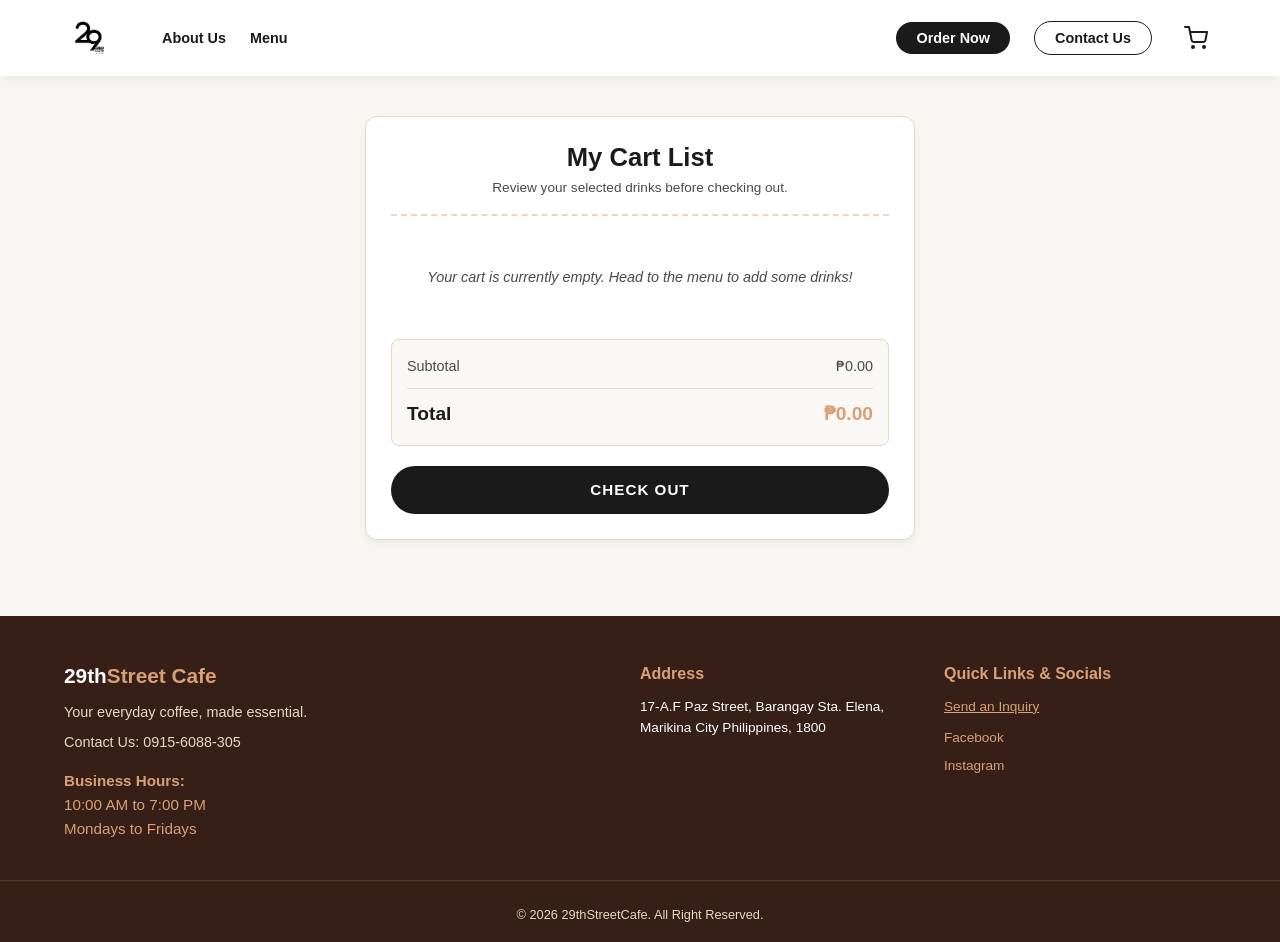
==== commit 9d1ac783: "fix placement of items in cart" ====
--- a/cart.html
+++ b/cart.html
@@ -21,6 +21,7 @@
                         <circle cx="9" cy="21" r="1"></circle><circle cx="20" cy="21" r="1"></circle>
                         <path d="M1 1h4l2.68 13.39a2 2 0 0 0 2 1.61h9.72a2 2 0 0 0 2-1.61L23 6H6"></path>
                     </svg>
+                    <span class="cart-badge" style="display: none;">0</span>
                 </a>
                 <button class="menu-toggle" aria-label="Toggle Menu" id="mobileMenuBtn">
                     <svg width="28" height="28" viewBox="0 0 24 24" fill="none" stroke="currentColor" stroke-width="2" stroke-linecap="round" stroke-linejoin="round">
@@ -43,6 +44,7 @@
                                 <circle cx="9" cy="21" r="1"></circle><circle cx="20" cy="21" r="1"></circle>
                                 <path d="M1 1h4l2.68 13.39a2 2 0 0 0 2 1.61h9.72a2 2 0 0 0 2-1.61L23 6H6"></path>
                             </svg>
+                            <span class="cart-badge" style="display: none;">0</span>
                         </a>
                     </li>
                 </ul>
@@ -58,14 +60,6 @@
             </div>
 
             <div id="cartItemsContainer" class="cart-items-container">
-            </div>
-
-            <div class="promo-code-box">
-                <svg width="20" height="20" viewBox="0 0 24 24" fill="none" stroke="var(--espresso-brown)" stroke-width="2" stroke-linecap="round" stroke-linejoin="round" style="margin-right: 10px;">
-                    <path d="M20.59 13.41l-7.17 7.17a2 2 0 0 1-2.83 0L2 12V2h10l8.59 8.59a2 2 0 0 1 0 2.82z"></path>
-                    <line x1="7" y1="7" x2="7.01" y2="7"></line>
-                </svg>
-                Do You have any promo code?
             </div>
 
             <div class="cart-summary">
--- a/styles.css
+++ b/styles.css
@@ -1,13 +1,13 @@
 :root {
-    --espresso-brown: #1a1a1a;       
-    --creamy-latte: #f8f6f0;         
-    --cappuccino-beige: #e5d9c5;     
-    --mocha-brown: #4a4a4a;          
-    --hazelnut-brown: #8b5b3f;      
-    --chai-spice: #d8a078;          
-    --white: #ffffff;                
+    --espresso-brown: #1a1a1a;
+    --creamy-latte: #f8f6f0;
+    --cappuccino-beige: #e5d9c5;
+    --mocha-brown: #4a4a4a;
+    --hazelnut-brown: #8b5b3f;
+    --chai-spice: #d8a078;
+    --white: #ffffff;
     --surface: #ffffff;
-    
+
     --font-primary: 'Helvetica Neue', Helvetica, Arial, sans-serif;
     --transition-standard: all 0.3s cubic-bezier(0.25, 0.8, 0.25, 1);
     --shadow-soft: 0 4px 10px rgba(0, 0, 0, 0.05);
@@ -67,11 +67,32 @@
 .btn-nav-outline { border: 1px solid var(--espresso-brown); color: var(--espresso-brown) !important; padding: 8px 20px; border-radius: 30px; }
 .btn-nav-outline:hover { background-color: var(--espresso-brown); color: var(--white) !important; }
 
+/* CART ICON & BADGE UPDATES */
 .cart-icon-link {
     display: flex; align-items: center; justify-content: center;
     padding: 8px; color: var(--espresso-brown); border-radius: 50%; transition: var(--transition-standard);
+    position: relative; 
 }
 .cart-icon-link:hover { color: var(--chai-spice); background-color: rgba(216, 160, 120, 0.1); transform: translateY(-2px); }
+
+.cart-badge {
+    position: absolute;
+    top: 0px;
+    right: 0px;
+    background-color: #d9534f;
+    color: var(--white);
+    font-size: 0.7rem;
+    font-weight: bold;
+    height: 18px;
+    min-width: 18px;
+    border-radius: 50%;
+    display: flex;
+    align-items: center;
+    justify-content: center;
+    padding: 0 4px;
+    box-shadow: var(--shadow-soft);
+    pointer-events: none;
+}
 
 /* Mobile Nav Toggle & Actions */
 .mobile-header-actions { display: none; }
@@ -149,6 +170,11 @@
 .btn-secondary:hover { background-color: #ffffff; color: var(--espresso-brown); transform: translateY(-3px); }
 
 /* MOBILE FIX FOR HERO SECTION */
+@media (max-width: 768px) {
+    .hero-section {
+        background-attachment: scroll; /* This fixes the zoomed-in bug on mobile */
+    }
+}
 @media (max-width: 480px) {
     .hero-title { font-size: 2rem; }
     .hero-subtitle { font-size: 0.85rem; padding: 0 10px; line-height: 1.4; }
@@ -160,9 +186,24 @@
 .story-section { padding: 4rem 0; background-color: var(--creamy-latte); }
 .story-grid { display: flex; gap: 3rem; align-items: center; }
 .story-text { flex: 1; }
-.story-text p { margin-bottom: 1.2rem; font-size: 0.95rem; color: var(--mocha-brown); }
+/* Desktop font size for Our Story */
+.story-text p { margin-bottom: 1.2rem; font-size: 1.15rem; color: var(--mocha-brown); line-height: 1.8; }
 .story-visual { flex: 1; }
-@media screen and (max-width: 768px) { .story-grid { flex-direction: column-reverse; gap: 2rem; } }
+
+/* Forces the Our Story image to be a perfect 1x1 square */
+.story-visual img {
+    aspect-ratio: 1 / 1;
+    height: auto !important; 
+    width: 100%;
+    object-fit: cover; 
+    border-radius: 8px; 
+}
+
+@media screen and (max-width: 768px) { 
+    .story-grid { flex-direction: column-reverse; gap: 2rem; } 
+    /* Mobile font size for Our Story */
+    .story-text p { font-size: 0.95rem; line-height: 1.6; }
+}
 
 /* Menu Section */
 .menu-section { padding: 4rem 0; background-color: var(--creamy-latte);  }
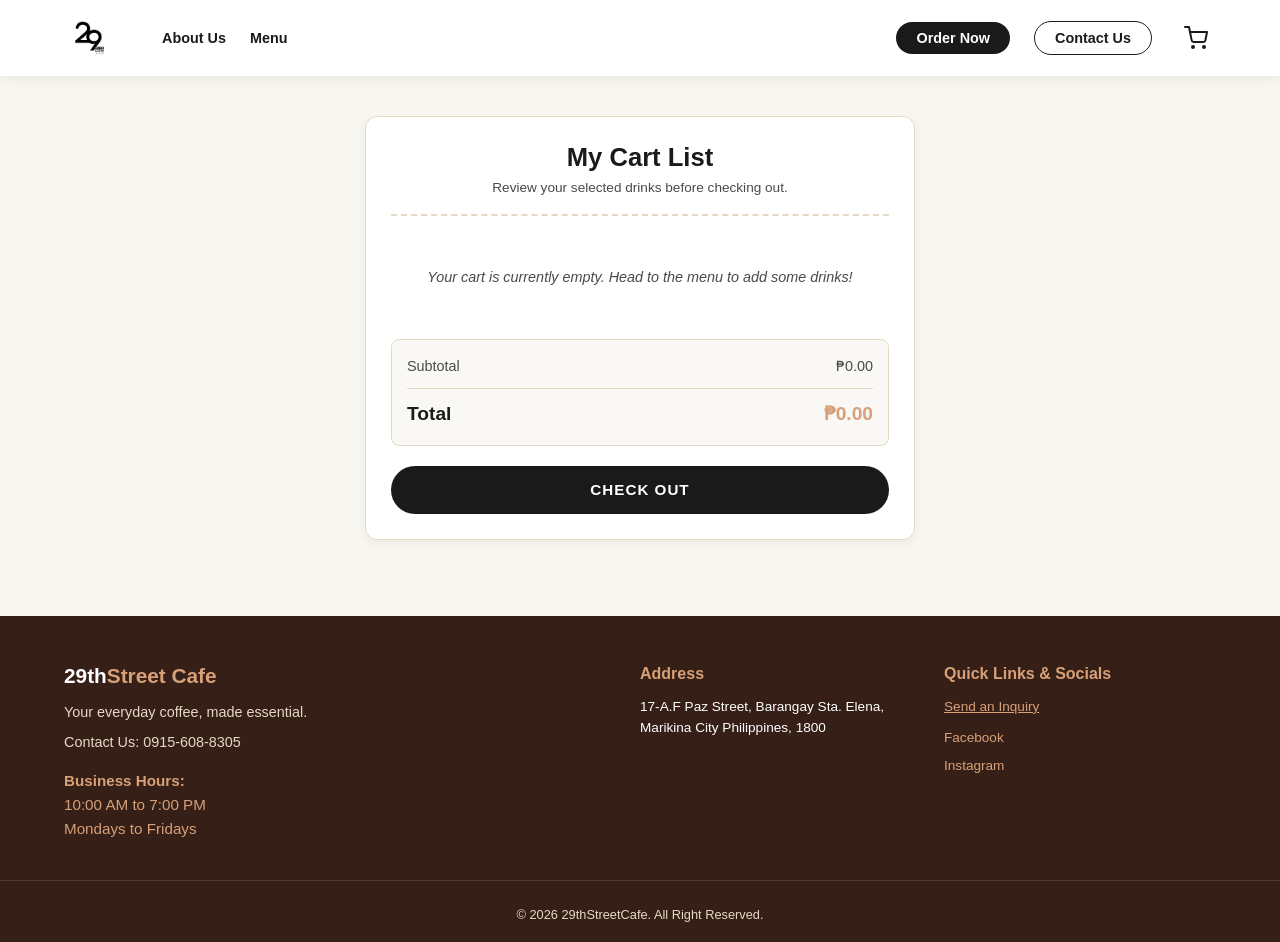
==== commit d4b33718: "number fix" ====
--- a/cart.html
+++ b/cart.html
@@ -86,7 +86,7 @@
                 <p>Your everyday coffee, made essential.</p>
                 
                 <div class="desktop-only">
-                    <p>Contact Us: 0915-6088-305</p>
+                    <p>Contact Us: 0915-608-8305</p>
                     <p style="margin-top: 15px; color: var(--chai-spice); font-size: 0.95rem;">
                         <strong>Business Hours:</strong><br>10:00 AM to 7:00 PM<br>Mondays to Fridays
                     </p>
@@ -128,7 +128,7 @@
                     <summary>Contact Us</summary>
                     <div class="dropdown-content">
                         <a href="inquiries.html" style="display:block; margin-bottom: 8px; text-decoration:underline;">Send an Inquiry</a>
-                        Call/Text: 0915-6088-305
+                        Call/Text: 0915-608-8305
                     </div>
                 </details>
 
--- a/styles.css
+++ b/styles.css
@@ -15,7 +15,7 @@
 }
 
 * { margin: 0; padding: 0; box-sizing: border-box; }
-html { scroll-behavior: smooth; }
+html { scroll-behavior: smooth; scroll-padding-top: 90px; }
 
 body {
     font-family: var(--font-primary);
@@ -225,7 +225,7 @@
 .product-name { font-size: 1.1rem; margin-bottom: 0.4rem; }
 .product-desc { font-size: 0.85rem; color: var(--mocha-brown); margin-bottom: 1.2rem; flex-grow: 1; }
 .product-meta { display: flex; justify-content: space-between; align-items: center; border-top: 1px solid var(--cappuccino-beige); padding-top: 0.8rem; }
-.product-price { font-weight: bold; font-size: 1.1rem; color: var(--espresso-brown); }
+.product-price { font-weight: bold; font-size: 0.9rem; color: var(--espresso-brown); }
 
 @media (max-width: 768px) {
     .menu-section { padding: 3rem 0; }
@@ -238,7 +238,7 @@
     .product-name { font-size: 1rem; margin-bottom: 3px; line-height: 1.2; }
     .product-desc { font-size: 0.75rem; display: -webkit-box; -webkit-line-clamp: 2; -webkit-box-orient: vertical; overflow: hidden; margin-bottom: 5px; }
     .product-meta { border-top: none; padding-top: 0; margin-top: auto; }
-    .product-price { font-size: 0.95rem; }
+    .product-price { font-size: 0.8rem; }
 }
 
 /* Footer (Strictly Isolating Desktop and Mobile Views) */
@@ -463,6 +463,33 @@
 .qty-btn:hover { color: var(--chai-spice); }
 .qty-count { font-size: 0.85rem; font-weight: 600; width: 16px; text-align: center; }
 
+/* NEW: Clean transparent input for the cart quantity */
+.qty-input {
+    width: 35px; 
+    text-align: center; 
+    border: none; 
+    background: transparent; 
+    font-size: 0.95rem;
+    font-weight: 600;
+    color: var(--espresso-brown);
+    outline: none; 
+    padding: 0;
+    transition: var(--transition-standard);
+    -moz-appearance: textfield; /* Hides default spin arrows in Firefox */
+}
+
+/* Hides default spin arrows in Chrome/Safari */
+.qty-input::-webkit-outer-spin-button,
+.qty-input::-webkit-inner-spin-button {
+    -webkit-appearance: none; 
+    margin: 0;
+}
+
+.qty-input:focus {
+    border-bottom: 2px solid var(--chai-spice);
+    border-radius: 0;
+}
+
 .promo-code-box { 
     display: flex; align-items: center; justify-content: center; padding: 10px 15px; 
     background-color: #f0ebe1; border-radius: 8px; font-size: 0.85rem; font-weight: 600; 
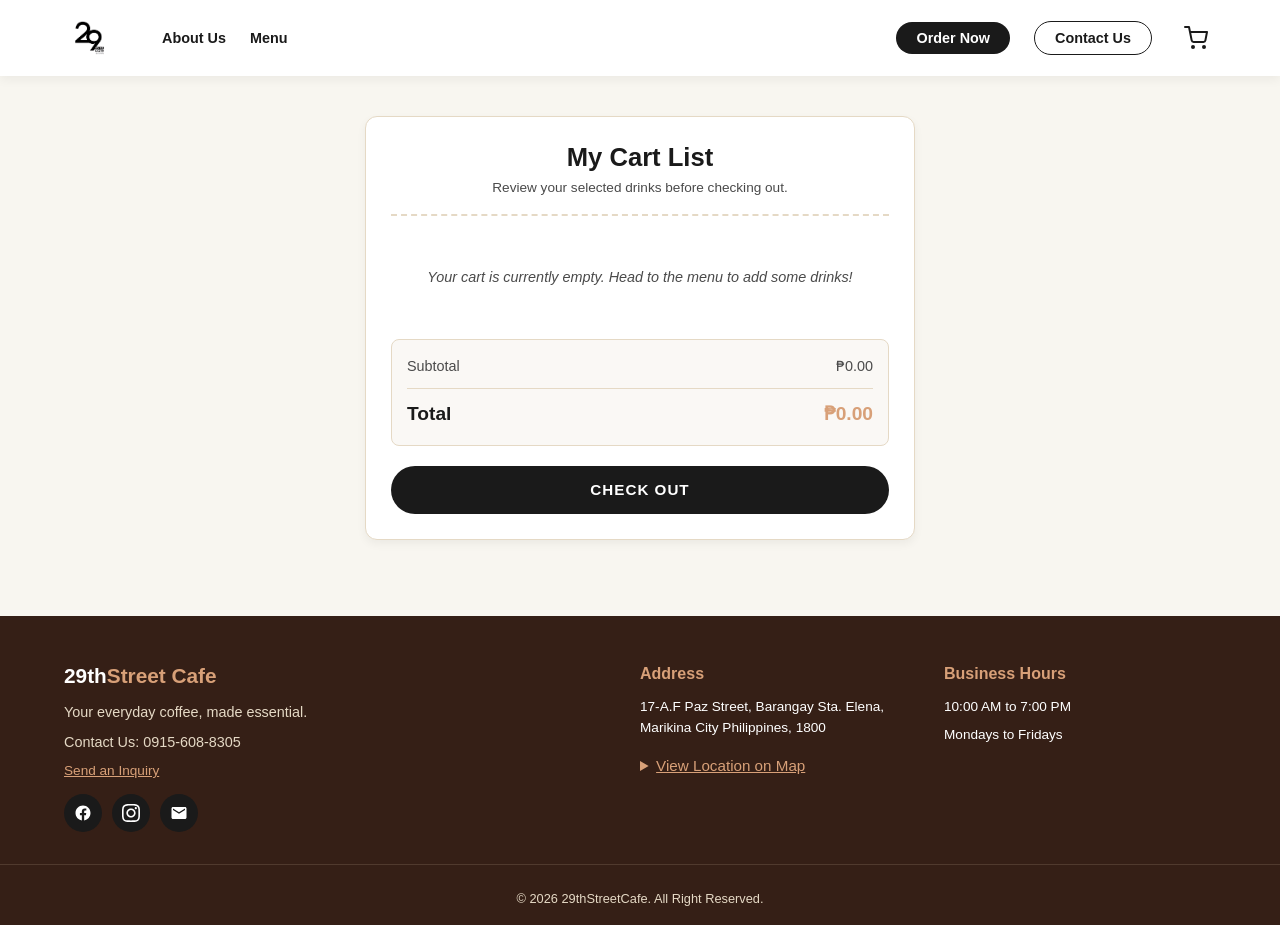
==== commit d2507024: "wdwweq" ====
--- a/cart.html
+++ b/cart.html
@@ -86,10 +86,20 @@
                 <p>Your everyday coffee, made essential.</p>
                 
                 <div class="desktop-only">
-                    <p>Contact Us: 0915-608-8305</p>
-                    <p style="margin-top: 15px; color: var(--chai-spice); font-size: 0.95rem;">
-                        <strong>Business Hours:</strong><br>10:00 AM to 7:00 PM<br>Mondays to Fridays
-                    </p>
+                    <p>Contact Us: <a href="tel:+639156088305" style="color: inherit; text-decoration: none; transition: color 0.3s ease;" onmouseover="this.style.color='var(--chai-spice)'" onmouseout="this.style.color='inherit'">0915-608-8305</a></p>
+                    <a href="inquiries.html" style="color: var(--chai-spice); text-decoration: underline; font-size: 0.85rem; transition: color 0.3s ease; display: block; margin-top: 4px;" onmouseover="this.style.color='var(--white)'" onmouseout="this.style.color='var(--chai-spice)'">Send an Inquiry</a>
+                    
+                    <div class="footer-socials" style="margin-top: 12px; gap: 10px;">
+                        <a href="https://www.facebook.com/share/1GhwQuFxMb/" target="_blank" aria-label="Facebook">
+                            <svg viewBox="0 0 24 24"><path d="M12 2C6.477 2 2 6.477 2 12c0 4.991 3.657 9.128 8.438 9.878v-6.987h-2.54V12h2.54V9.797c0-2.506 1.492-3.89 3.777-3.89 1.094 0 2.238.195 2.238.195v2.46h-1.26c-1.243 0-1.63.771-1.63 1.562V12h2.773l-.443 2.89h-2.33v6.988C18.343 21.128 22 16.991 22 12c0-5.523-4.477-10-10-10z"/></svg>
+                        </a>
+                        <a href="https://www.instagram.com/29thstreet_cafe" target="_blank" aria-label="Instagram">
+                            <svg viewBox="0 0 24 24"><path d="M12 2.163c3.204 0 3.584.012 4.85.07 3.252.148 4.771 1.691 4.919 4.919.058 1.265.069 1.645.069 4.849 0 3.205-.012 3.584-.069 4.849-.149 3.225-1.664 4.771-4.919 4.919-1.266.058-1.644.07-4.85.07-3.204 0-3.584-.012-4.849-.07-3.26-.149-4.771-1.699-4.919-4.92-.058-1.265-.07-1.644-.07-4.849 0-3.204.013-3.583.07-4.849.149-3.227 1.664-4.771 4.919-4.919 1.266-.057 1.645-.069 4.849-.069zm0-2.163c-3.259 0-3.667.014-4.947.072-4.358.2-6.78 2.618-6.98 6.98-.059 1.281-.073 1.689-.073 4.948 0 3.259.014 3.668.072 4.948.2 4.358 2.618 6.78 6.98 6.98 1.281.058 1.689.072 4.948.072 3.259 0 3.668-.014 4.948-.072 4.354-.2 6.782-2.618 6.979-6.98.059-1.28.073-1.689.073-4.948 0-3.259-.014-3.667-.072-4.947-.196-4.354-2.617-6.78-6.979-6.98-1.281-.059-1.69-.073-4.949-.073zm0 5.838c-3.403 0-6.162 2.759-6.162 6.162s2.759 6.163 6.162 6.163 6.162-2.759 6.162-6.163c0-3.403-2.759-6.162-6.162-6.162zm0 10.162c-2.209 0-4-1.79-4-4 0-2.209 1.791-4 4-4s4 1.791 4 4c0 2.21-1.791 4-4 4zm6.406-11.845c-.796 0-1.441.645-1.441 1.44s.645 1.44 1.441 1.44c.795 0 1.439-.645 1.439-1.44s-.644-1.44-1.439-1.44z"/></svg>
+                        </a>
+                        <a href="mailto:29thstreetcafe.coftea@gmail.com" aria-label="Email">
+                            <svg viewBox="0 0 24 24"><path d="M20 4H4c-1.1 0-1.99.9-1.99 2L2 18c0 1.1.9 2 2 2h16c1.1 0 2-.9 2-2V6c0-1.1-.9-2-2-2zm0 4l-8 5-8-5V6l8 5 8-5v2z"/></svg>
+                        </a>
+                    </div>
                 </div>
                 
                 <details class="mobile-footer-dropdown mobile-only-block">
@@ -104,23 +114,30 @@
                 <div class="desktop-only">
                     <h4>Address</h4>
                     <ul><li>17-A.F Paz Street, Barangay Sta. Elena, Marikina City Philippines, 1800</li></ul>
+                    <details style="margin-top: 15px; cursor: pointer;">
+                        <summary style="color: var(--chai-spice); font-size: 0.95rem; text-decoration: underline; margin-bottom: 10px; outline: none;">View Location on Map</summary>
+                        <iframe src="https://www.google.com/maps/embed?pb=!1m18!1m12!1m3!1d247050.96467806457!2d120.94661945484529!3d14.646214305176816!2m3!1f0!2f0!3f0!3m2!1i1024!2i768!4f13.1!3m3!1m2!1s0x3397b9c610e8864b%3A0x1a244e8b13461ee4!2s29th%20Street%20Cafe%20by%20cof%2Ftea!5e0!3m2!1sen!2sph!4v1778140295258!5m2!1sen!2sph" width="100%" height="200" style="border:0; border-radius: 8px;" allowfullscreen="" loading="lazy" referrerpolicy="no-referrer-when-downgrade"></iframe>
+                    </details>
                 </div>
                 
                 <details class="mobile-footer-dropdown mobile-only-block">
                     <summary>Address</summary>
                     <div class="dropdown-content">
                         17-A.F Paz Street, Barangay Sta. Elena, Marikina City Philippines, 1800
+                        <details style="margin-top: 10px; cursor: pointer;">
+                            <summary style="color: var(--chai-spice); font-size: 0.9rem; text-decoration: underline; margin-bottom: 5px; outline: none; display:inline; justify-content:flex-start;">View Location on Map</summary>
+                            <iframe src="https://www.google.com/maps/embed?pb=!1m18!1m12!1m3!1d247050.96467806457!2d120.94661945484529!3d14.646214305176816!2m3!1f0!2f0!3f0!3m2!1i1024!2i768!4f13.1!3m3!1m2!1s0x3397b9c610e8864b%3A0x1a244e8b13461ee4!2s29th%20Street%20Cafe%20by%20cof%2Ftea!5e0!3m2!1sen!2sph!4v1778140295258!5m2!1sen!2sph" width="100%" height="150" style="border:0; border-radius: 8px; margin-top:10px;" allowfullscreen="" loading="lazy" referrerpolicy="no-referrer-when-downgrade"></iframe>
+                        </details>
                     </div>
                 </details>
             </div>
             
             <div class="footer-links">
                 <div class="desktop-only">
-                    <h4>Quick Links & Socials</h4>
+                    <h4>Business Hours</h4>
                     <ul>
-                        <li><a href="inquiries.html" style="text-decoration: underline;">Send an Inquiry</a></li>
-                        <li style="margin-top: 10px;"><a href="https://www.facebook.com/share/1GhwQuFxMb/" target="_blank">Facebook</a></li>
-                        <li><a href="https://www.instagram.com/29thstreet_cafe" target="_blank">Instagram</a></li>
+                        <li>10:00 AM to 7:00 PM</li>
+                        <li>Mondays to Fridays</li>
                     </ul>
                 </div>
 
@@ -128,7 +145,7 @@
                     <summary>Contact Us</summary>
                     <div class="dropdown-content">
                         <a href="inquiries.html" style="display:block; margin-bottom: 8px; text-decoration:underline;">Send an Inquiry</a>
-                        Call/Text: 0915-608-8305
+                        Call/Text: <a href="tel:+639156088305" style="color: inherit; text-decoration: none;">0915-608-8305</a>
                     </div>
                 </details>
 
@@ -145,7 +162,9 @@
                 </div>
             </div>
         </div>
-        <div class="footer-bottom"><p>© 2026 29thStreetCafe. All Right Reserved.</p></div>
+        <div class="footer-bottom">
+            <p>© 2026 29thStreetCafe. All Right Reserved.</p>
+        </div>
     </footer>
 </body>
 </html>
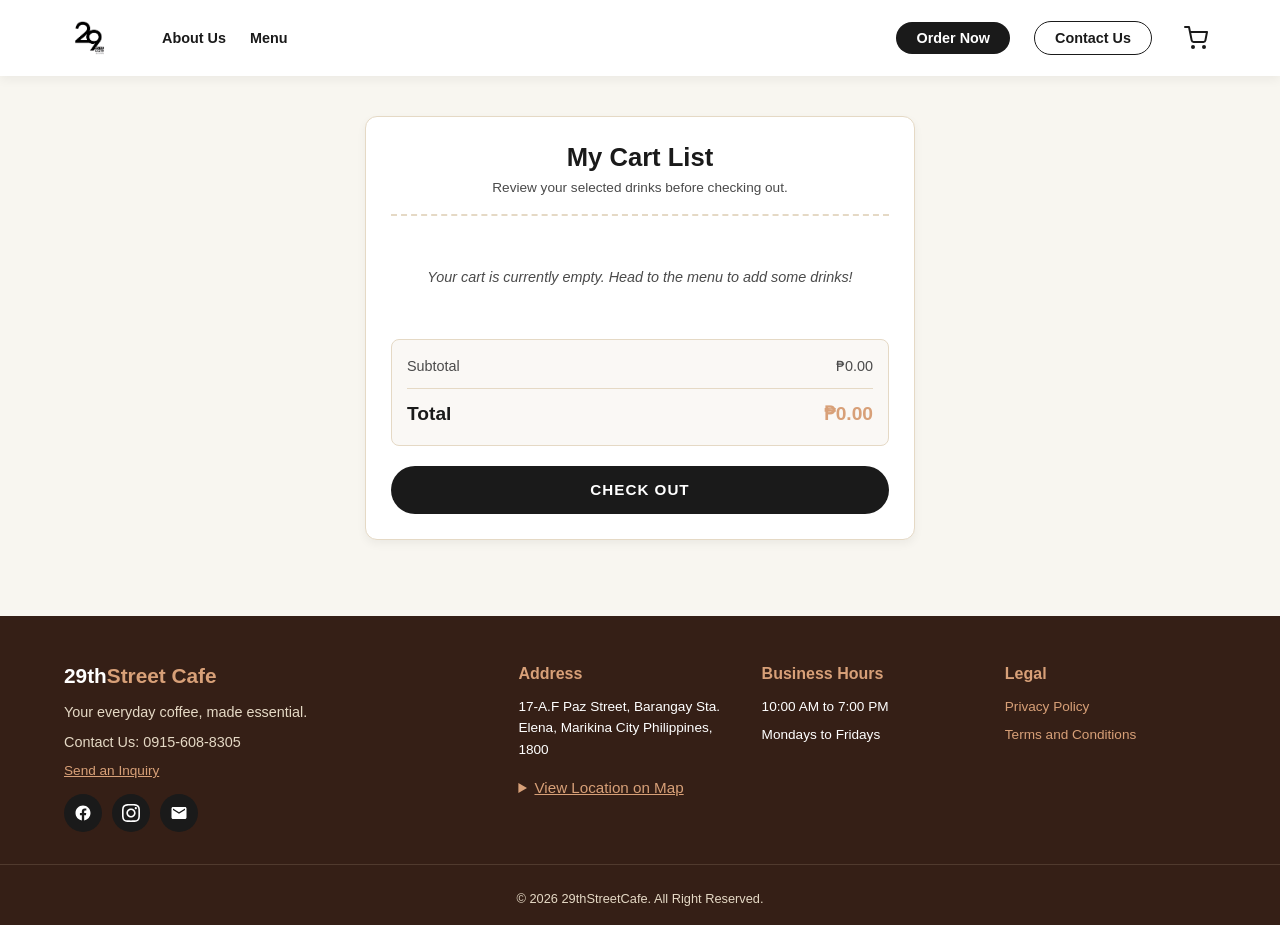
==== commit f0ba9c92: "strawb & footer" ====
--- a/cart.html
+++ b/cart.html
@@ -148,8 +148,26 @@
                         Call/Text: <a href="tel:+639156088305" style="color: inherit; text-decoration: none;">0915-608-8305</a>
                     </div>
                 </details>
+            </div>
 
-                <div class="footer-socials mobile-only-flex">
+            <div class="footer-links">
+                <div class="desktop-only">
+                    <h4>Legal</h4>
+                    <ul>
+                        <li><a href="privacy.html">Privacy Policy</a></li>
+                        <li><a href="terms.html">Terms and Conditions</a></li>
+                    </ul>
+                </div>
+                
+                <details class="mobile-footer-dropdown mobile-only-block">
+                    <summary>Legal</summary>
+                    <div class="dropdown-content">
+                        <a href="privacy.html" style="display:block; margin-bottom: 8px; text-decoration:underline;">Privacy Policy</a>
+                        <a href="terms.html" style="display:block; text-decoration:underline;">Terms and Conditions</a>
+                    </div>
+                </details>
+
+                <div class="footer-socials mobile-only-flex" style="margin-top: 15px;">
                     <a href="https://www.facebook.com/share/1GhwQuFxMb/" target="_blank" aria-label="Facebook">
                         <svg viewBox="0 0 24 24"><path d="M12 2C6.477 2 2 6.477 2 12c0 4.991 3.657 9.128 8.438 9.878v-6.987h-2.54V12h2.54V9.797c0-2.506 1.492-3.89 3.777-3.89 1.094 0 2.238.195 2.238.195v2.46h-1.26c-1.243 0-1.63.771-1.63 1.562V12h2.773l-.443 2.89h-2.33v6.988C18.343 21.128 22 16.991 22 12c0-5.523-4.477-10-10-10z"/></svg>
                     </a>
@@ -161,6 +179,7 @@
                     </a>
                 </div>
             </div>
+
         </div>
         <div class="footer-bottom">
             <p>© 2026 29thStreetCafe. All Right Reserved.</p>
--- a/styles.css
+++ b/styles.css
@@ -243,7 +243,7 @@
 
 /* Footer (Strictly Isolating Desktop and Mobile Views) */
 .site-footer { background-color: #351F16; color: var(--cappuccino-beige); padding: 3rem 0 1rem 0; }
-.footer-grid { display: grid; grid-template-columns: 2fr 1fr 1fr; gap: 2rem; margin-bottom: 2rem; }
+.footer-grid { display: grid; grid-template-columns: minmax(220px, 2fr) repeat(auto-fit, minmax(160px, 1fr)); gap: 2rem; margin-bottom: 2rem; }
 .footer-brand h3 { color: var(--white); font-size: 1.3rem; margin-bottom: 0.8rem; }
 .logo-accent-footer { color: var(--chai-spice); }
 .footer-brand p { margin-bottom: 0.4rem; font-size: 0.9rem;}
@@ -320,6 +320,87 @@
    .footer-socials.mobile-only-flex { justify-content: center; margin-top: 25px; gap: 18px;}
 }
 
+/* Legal Pages */
+.legal-page {
+    min-height: 65vh;
+    padding: 4rem 0;
+    background:
+        linear-gradient(rgba(248, 246, 240, 0.94), rgba(248, 246, 240, 0.98)),
+        url('background.jpg') center/cover fixed;
+}
+
+.legal-content {
+    max-width: 850px;
+    background-color: var(--white);
+    border: 1px solid var(--cappuccino-beige);
+    border-radius: 12px;
+    box-shadow: var(--shadow-soft);
+    padding: 3rem;
+}
+
+.legal-content h1 {
+    text-align: center;
+    font-size: clamp(2rem, 4vw, 3rem);
+    margin-bottom: 0.5rem;
+}
+
+.legal-content h1::after {
+    content: '';
+    display: block;
+    width: 80px;
+    height: 3px;
+    margin: 1rem auto 2rem;
+    background-color: var(--chai-spice);
+    border-radius: 2px;
+}
+
+.legal-content h2 {
+    margin-top: 2rem;
+    margin-bottom: 0.6rem;
+    font-size: 1.25rem;
+    color: var(--hazelnut-brown);
+}
+
+.legal-content p {
+    color: var(--mocha-brown);
+    font-size: 1rem;
+    line-height: 1.8;
+    margin-bottom: 1rem;
+}
+
+.legal-content a {
+    color: var(--hazelnut-brown);
+    font-weight: 700;
+    text-decoration: underline;
+    text-underline-offset: 3px;
+}
+
+.legal-content a:hover {
+    color: var(--chai-spice);
+}
+
+@media (max-width: 768px) {
+    .legal-page {
+        padding: 2rem 0;
+        background-attachment: scroll;
+    }
+
+    .legal-content {
+        width: 92%;
+        padding: 2rem 1.25rem;
+        border-radius: 10px;
+    }
+
+    .legal-content h2 {
+        font-size: 1.1rem;
+    }
+
+    .legal-content p {
+        font-size: 0.92rem;
+        line-height: 1.7;
+    }
+}
+
 /* Scroll To Top */
 .scroll-to-top {
     position: fixed; bottom: 20px; right: 20px; width: 45px; height: 45px;
@@ -513,4 +594,4 @@
     .cart-wrapper { padding: 20px; width: 95%; margin: 15px auto; }
     .cart-item-card { flex-direction: column; align-items: flex-start; gap: 10px; }
     .cart-item-qty { align-self: flex-start; }
-}+}
